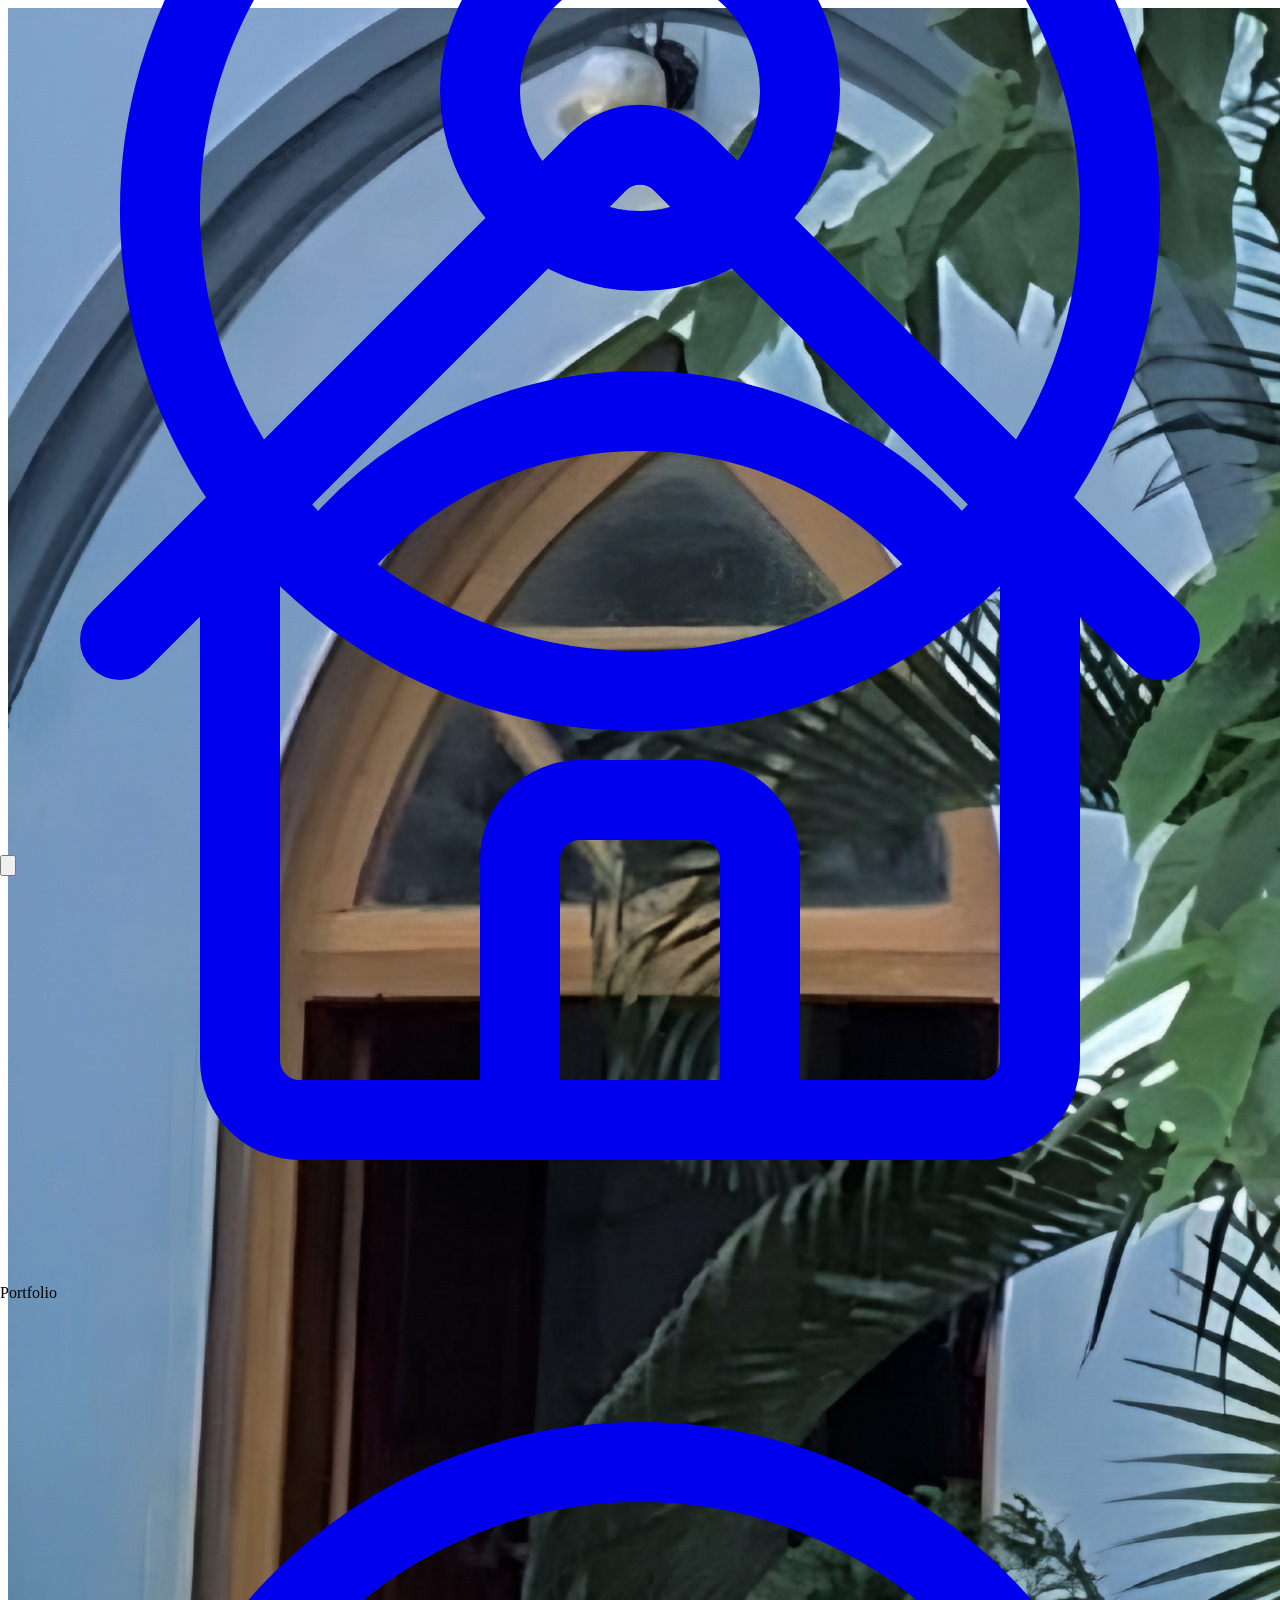
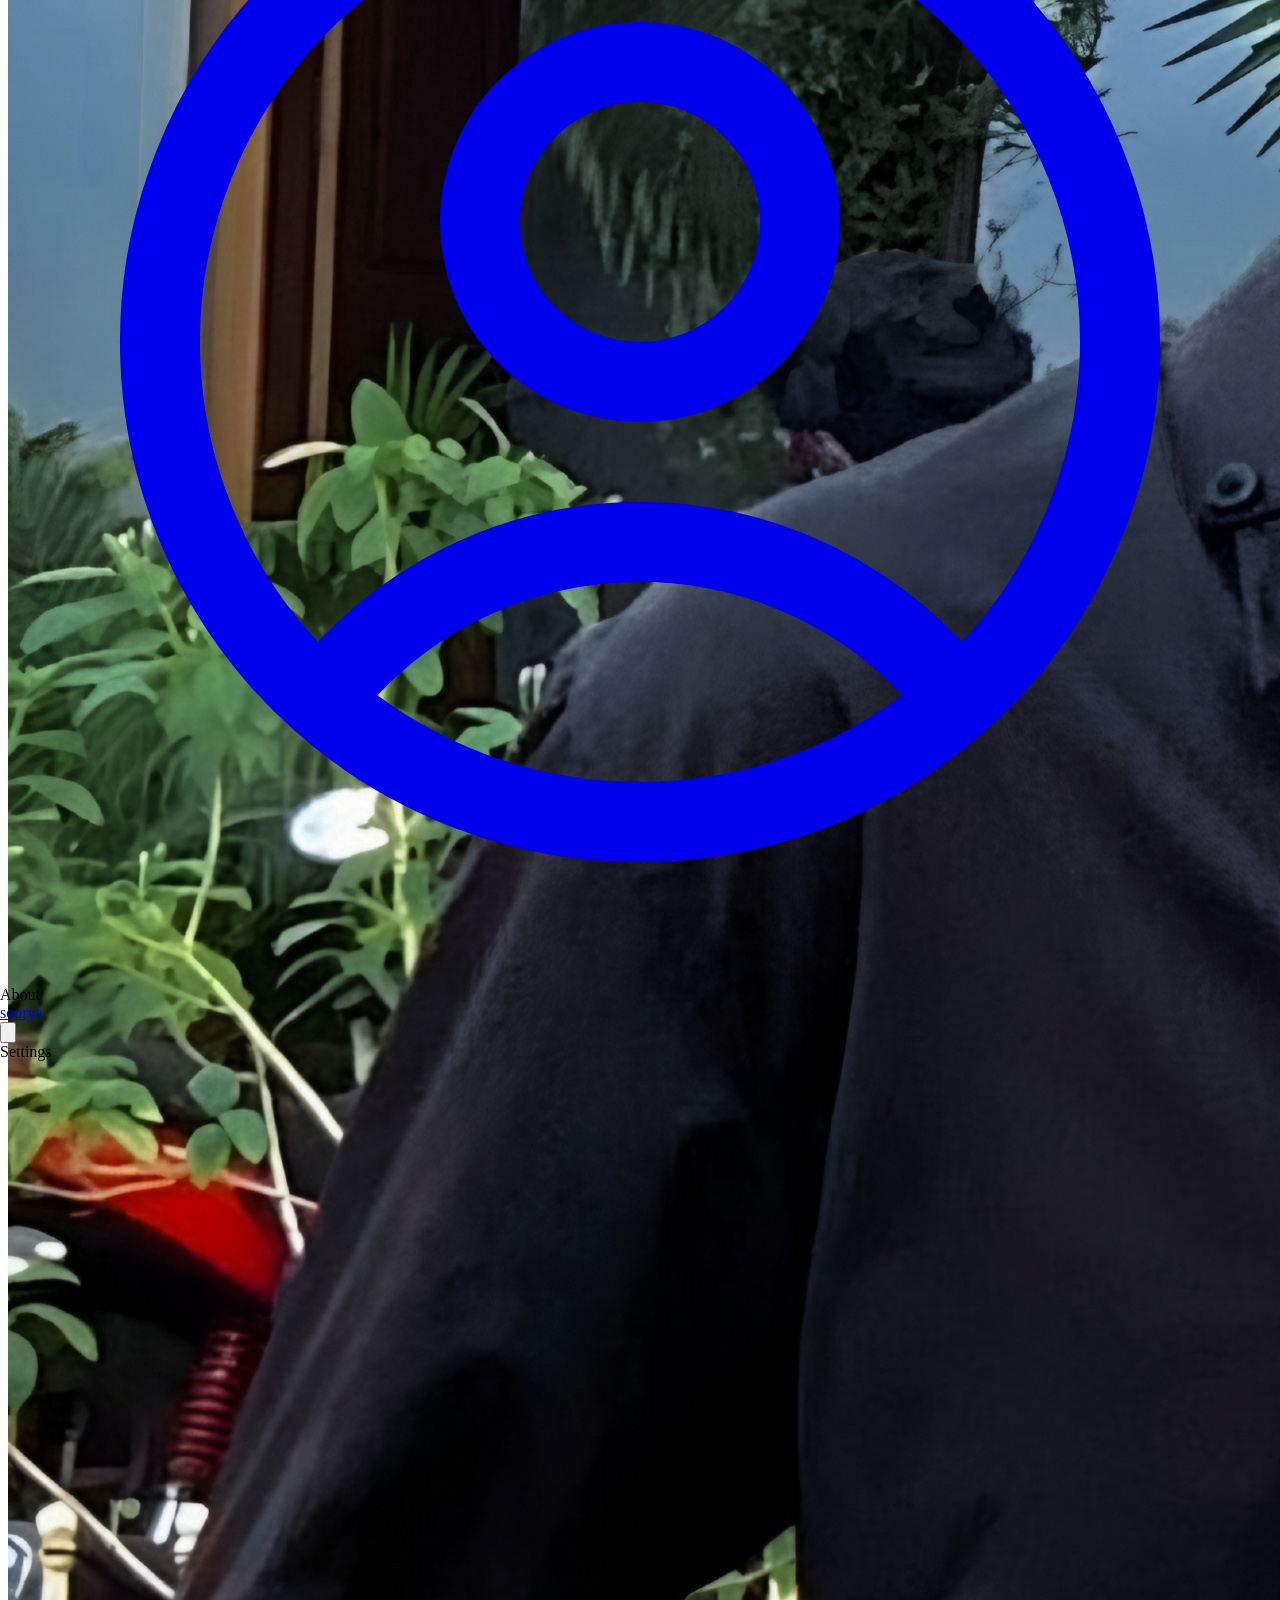
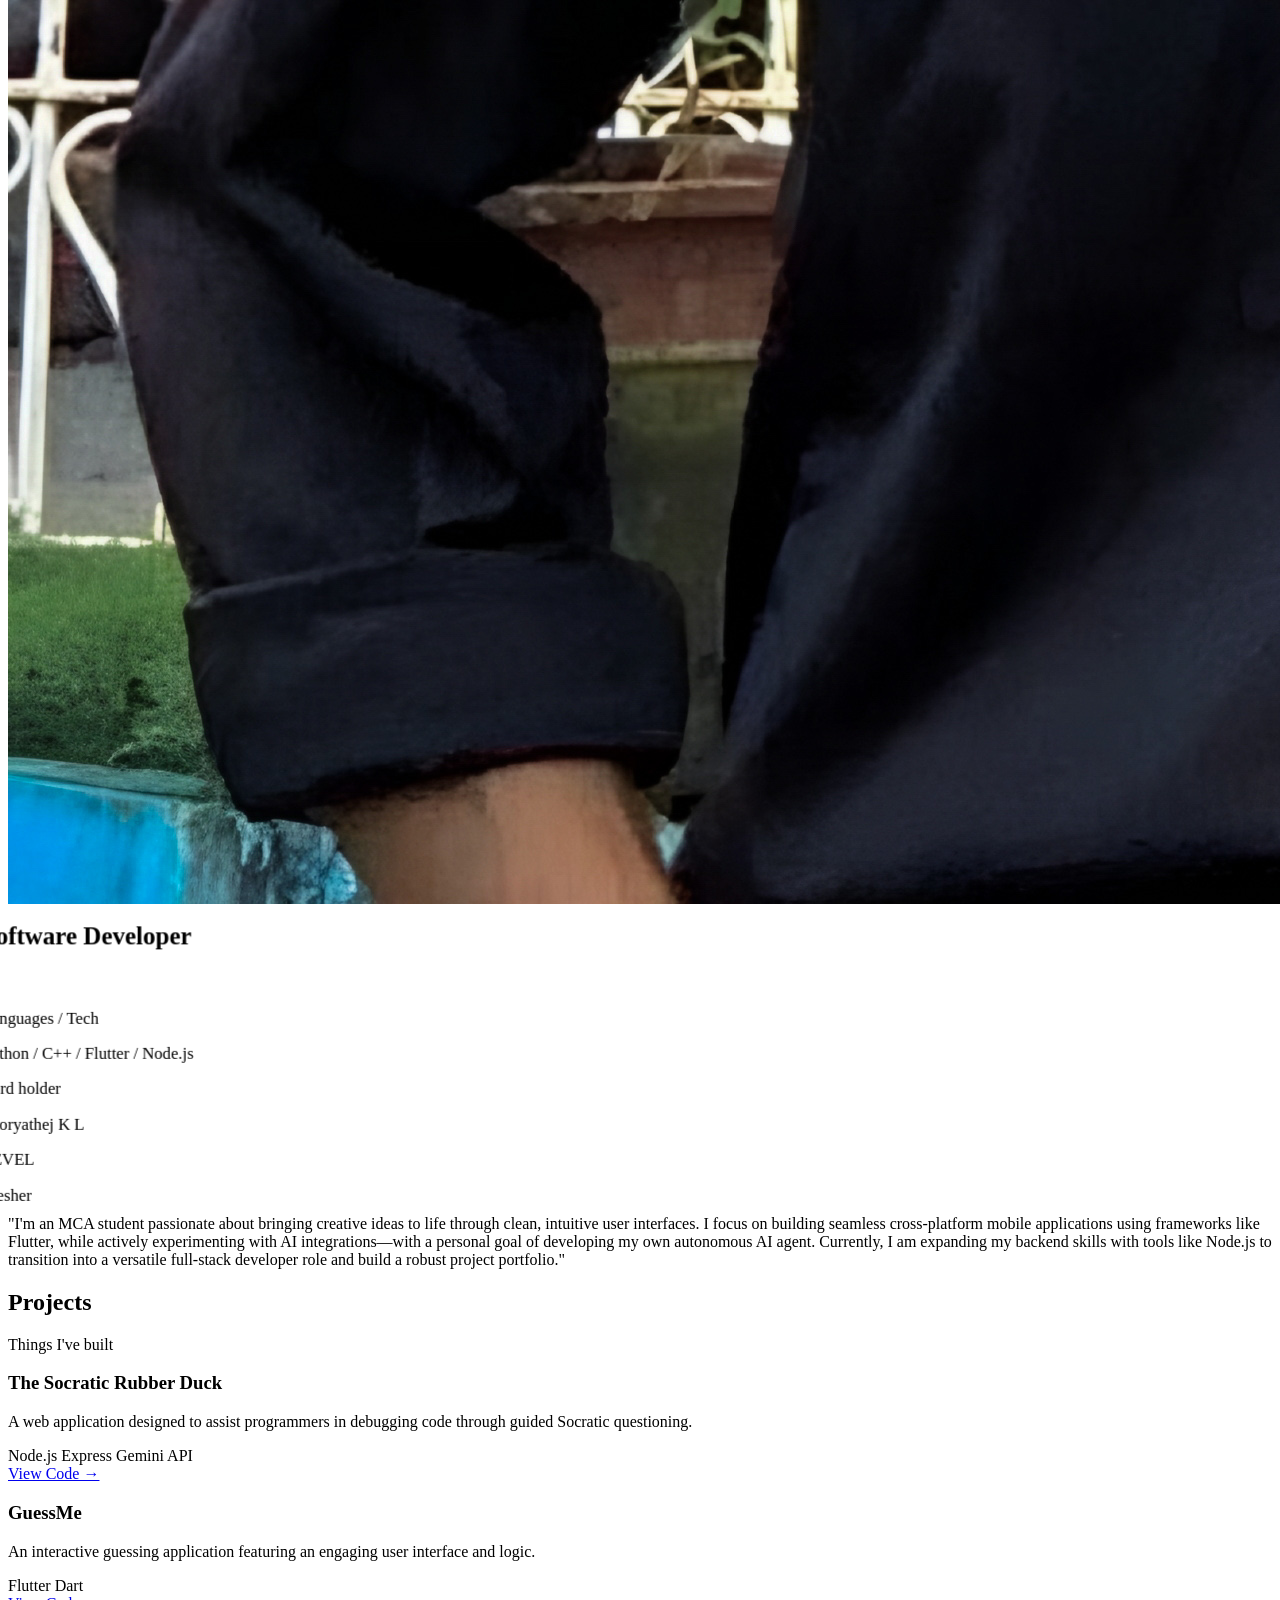
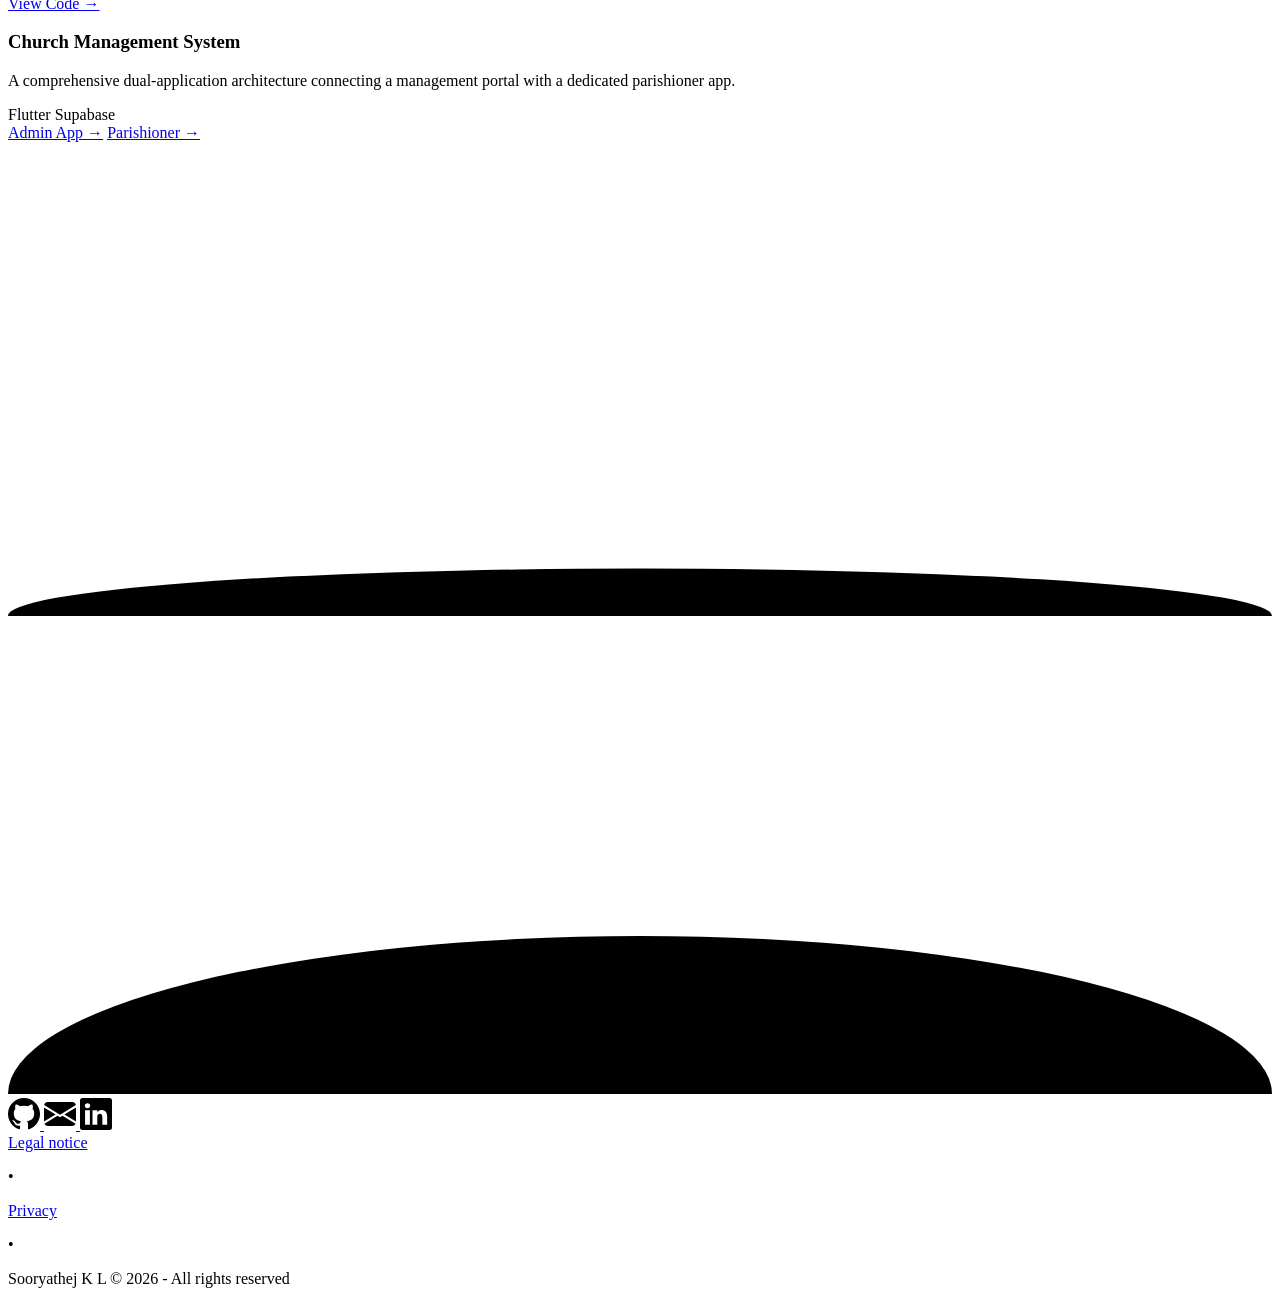
==== about.html @ 061b9174 "Initial commit: Complete responsive portfolio website" ====
<!DOCTYPE html>
<html lang="en" data-theme="night">

<head>
    <meta charset="UTF-8">
    <meta name="viewport" content="width=device-width, initial-scale=1.0">
    <title>Sooryathej K L - Software Developer | Portfolio</title>

    <!-- Tailwind & DaisyUI -->
    <link href="https://cdn.jsdelivr.net/npm/daisyui@4.10.2/dist/full.min.css" rel="stylesheet" type="text/css" />
    <script src="https://cdn.tailwindcss.com"></script>

    <link rel="stylesheet" href="style.css">
</head>

<body class="bg-gradient-to-br from-base-100 via-base-200 to-base-300 min-h-screen text-base-content">
    <div class="w-full min-h-screen">
    <!-- Absolute positioned container to guarantee it stays at the very top of the document flow -->
    <div style="position: fixed; top: 0; left: 0; right: 0; z-index: 9999; pointer-events: none;" class="w-full">
        <!-- Desktop Nav -->
        <div class="hidden sm:block w-full px-4 pt-4" style="pointer-events: auto;">
            <nav class="glass rounded-full max-w-4xl mx-auto px-4 py-2 shadow-2xl ring-1 ring-base-300 flex justify-between items-center bg-base-100/50 backdrop-blur-lg">
                <div class="flex gap-2 w-1/3 justify-start">
                    <div class="group relative flex justify-center items-center">
                        <a href="index.html" class="btn btn-ghost btn-circle">
                            <svg xmlns="http://www.w3.org/2000/svg" fill="none" viewBox="0 0 24 24" stroke-width="1.5" stroke="currentColor" class="size-6"><path stroke-linecap="round" stroke-linejoin="round" d="m2.25 12 8.954-8.955c.44-.439 1.152-.439 1.591 0L21.75 12M4.5 9.75v10.125c0 .621.504 1.125 1.125 1.125H9.75v-4.875c0-.621.504-1.125 1.125-1.125h2.25c.621 0 1.125.504 1.125 1.125V21h4.125c.621 0 1.125-.504 1.125-1.125V9.75M8.25 21h8.25"></path></svg>
                        </a>
                        <div class="absolute top-[120%] pointer-events-none opacity-0 group-hover:opacity-100 transition-opacity duration-200 z-50">
                            <div class="bg-neutral text-primary px-4 py-1.5 rounded-2xl -rotate-6 font-black text-2xl shadow-xl flex items-center justify-center relative">
                                Portfolio
                                <div class="absolute -top-2 left-1/2 -translate-x-1/2 border-4 border-transparent border-b-neutral"></div>
                            </div>
                        </div>
                    </div>

                    <div class="group relative flex justify-center items-center">
                        <a href="about.html" class="btn btn-ghost btn-circle">
                            <svg xmlns="http://www.w3.org/2000/svg" fill="none" viewBox="0 0 24 24" stroke-width="1.5" stroke="currentColor" class="size-6"><path stroke-linecap="round" stroke-linejoin="round" d="M17.982 18.725A7.488 7.488 0 0 0 12 15.75a7.488 7.488 0 0 0-5.982 2.975m11.963 0a9 9 0 1 0-11.963 0m11.963 0A8.966 8.966 0 0 1 12 21a8.966 8.966 0 0 1-5.982-2.275M15 9.75a3 3 0 1 1-6 0 3 3 0 0 1 6 0Z"></path></svg>
                        </a>
                        <div class="absolute top-[120%] pointer-events-none opacity-0 group-hover:opacity-100 transition-opacity duration-200 z-50">
                            <div class="bg-neutral text-primary px-4 py-1.5 rounded-2xl -rotate-6 font-black text-2xl shadow-xl flex items-center justify-center relative animate-bounce">
                                About
                                <div class="absolute -top-2 left-1/2 -translate-x-1/2 border-4 border-transparent border-b-neutral"></div>
                            </div>
                        </div>
                    </div>
                </div>

                <div class="w-1/3 flex justify-center">
                    <a href="index.html" class="btn btn-ghost text-primary text-2xl font-black">soorya</a>
                </div>

                <div class="w-1/3 flex justify-end gap-2">
                    <div class="group relative flex justify-center items-center">
                        <button onclick="document.getElementById('settingsDialog').showModal()" class="btn btn-ghost btn-circle">
                            <svg xmlns="http://www.w3.org/2000/svg" fill="none" viewBox="0 0 24 24" stroke-width="1.5" stroke="currentColor" class="size-6 transition-all transform"><path stroke-linecap="round" stroke-linejoin="round" d="M15 12a3 3 0 1 1-6 0 3 3 0 0 1 6 0Z"></path><path stroke-linecap="round" stroke-linejoin="round" d="M9.594 3.94c.09-.542.56-.94 1.11-.94h2.593c.55 0 1.02.398 1.11.94l.213 1.281c.063.374.313.686.645.87.074.04.147.083.22.127.325.196.72.257 1.075.124l1.217-.456a1.125 1.125 0 0 1 1.37.49l1.296 2.247a1.125 1.125 0 0 1-.26 1.431l-1.003.827c-.293.241-.438.613-.43.992a7.723 7.723 0 0 1 0 .255c-.008.378.137.75.43.991l1.004.827c.424.35.534.955.26 1.43l-1.298 2.247a1.125 1.125 0 0 1-1.369.491l-1.217-.456c-.355-.133-.75-.072-1.076.124a6.47 6.47 0 0 1-.22.128c-.331.183-.581.495-.644.869l-.213 1.281c-.09.543-.56.94-1.11.94h-2.594c-.55 0-1.019-.398-1.11-.94l-.213-1.281c-.062-.374-.312-.686-.644-.87a6.52 6.52 0 0 1-.22-.127c-.325-.196-.72-.257-1.076-.124l-1.217.456a1.125 1.125 0 0 1-1.369-.49l-1.297-2.247a1.125 1.125 0 0 1 .26-1.431l1.004-.827c.292-.24.437-.613.43-.991a6.932 6.932 0 0 1 0-.255c.007-.38-.138-.751-.43-.992l-1.004-.827a1.125 1.125 0 0 1-.26-1.43l1.297-2.247a1.125 1.125 0 0 1 1.37-.491l1.216.456c.356.133.751.072 1.076-.124.072-.044.146-.086.22-.128.332-.183.582-.495.644-.869l.214-1.28Z"></path></svg>
                        </button>
                        <div class="absolute top-[120%] pointer-events-none opacity-0 group-hover:opacity-100 transition-opacity duration-200 z-50 right-0">
                            <div class="bg-neutral text-primary px-4 py-1.5 rounded-2xl -rotate-6 font-black text-2xl shadow-xl flex items-center justify-center relative animate-bounce">
                                Settings
                                <div class="absolute -top-2 right-4 border-4 border-transparent border-b-neutral"></div>
                            </div>
                        </div>
                    </div>
                </div>
            </nav>
        </div>
    </div>

    <!-- Mobile Dock (Fixed to Bottom) -->
    <div style="position: fixed; bottom: 1.5rem; left: 0; right: 0; z-index: 9999; pointer-events: none;" class="w-full sm:hidden flex justify-center">
        <div style="pointer-events: auto;" class="glass rounded-full px-6 py-3 shadow-2xl flex gap-6 bg-base-100/50 backdrop-blur-lg border border-base-300">
            <a href="index.html" class="link link-hover">
                <svg xmlns="http://www.w3.org/2000/svg" fill="none" viewBox="0 0 24 24" stroke-width="1.5" stroke="currentColor" class="size-[1.7em]"><path stroke-linecap="round" stroke-linejoin="round" d="m2.25 12 8.954-8.955c.44-.439 1.152-.439 1.591 0L21.75 12M4.5 9.75v10.125c0 .621.504 1.125 1.125 1.125H9.75v-4.875c0-.621.504-1.125 1.125-1.125h2.25c.621 0 1.125.504 1.125 1.125V21h4.125c.621 0 1.125-.504 1.125-1.125V9.75M8.25 21h8.25"></path></svg>
            </a>
            <a href="about.html" class="dock-active link link-hover">
                <svg xmlns="http://www.w3.org/2000/svg" fill="none" viewBox="0 0 24 24" stroke-width="1.5" stroke="currentColor" class="size-[1.7em]"><path stroke-linecap="round" stroke-linejoin="round" d="M17.982 18.725A7.488 7.488 0 0 0 12 15.75a7.488 7.488 0 0 0-5.982 2.975m11.963 0a9 9 0 1 0-11.963 0m11.963 0A8.966 8.966 0 0 1 12 21a8.966 8.966 0 0 1-5.982-2.275M15 9.75a3 3 0 1 1-6 0 3 3 0 0 1 6 0Z"></path></svg>
            </a>

            <button onclick="document.getElementById('settingsDialog').showModal()">
                <svg xmlns="http://www.w3.org/2000/svg" fill="none" viewBox="0 0 24 24" stroke-width="1.5" stroke="currentColor" class="size-[1.7em] transition-all transform rotate-90"><path stroke-linecap="round" stroke-linejoin="round" d="M15 12a3 3 0 1 1-6 0 3 3 0 0 1 6 0Z"></path><path stroke-linecap="round" stroke-linejoin="round" d="M9.594 3.94c.09-.542.56-.94 1.11-.94h2.593c.55 0 1.02.398 1.11.94l.213 1.281c.063.374.313.686.645.87.074.04.147.083.22.127.325.196.72.257 1.075.124l1.217-.456a1.125 1.125 0 0 1 1.37.49l1.296 2.247a1.125 1.125 0 0 1-.26 1.431l-1.003.827c-.293.241-.438.613-.43.992a7.723 7.723 0 0 1 0 .255c-.008.378.137.75.43.991l1.004.827c.424.35.534.955.26 1.43l-1.298 2.247a1.125 1.125 0 0 1-1.369.491l-1.217-.456c-.355-.133-.75-.072-1.076.124a6.47 6.47 0 0 1-.22.128c-.331.183-.581.495-.644.869l-.213 1.281c-.09.543-.56.94-1.11.94h-2.594c-.55 0-1.019-.398-1.11-.94l-.213-1.281c-.062-.374-.312-.686-.644-.87a6.52 6.52 0 0 1-.22-.127c-.325-.196-.72-.257-1.076-.124l-1.217.456a1.125 1.125 0 0 1-1.369-.49l-1.297-2.247a1.125 1.125 0 0 1 .26-1.431l1.004-.827c.292-.24.437-.613.43-.991a6.932 6.932 0 0 1 0-.255c.007-.38-.138-.751-.43-.992l-1.004-.827a1.125 1.125 0 0 1-.26-1.43l1.297-2.247a1.125 1.125 0 0 1 1.37-.491l1.216.456c.356.133.751.072 1.076-.124.072-.044.146-.086.22-.128.332-.183.582-.495.644-.869l.214-1.28Z"></path></svg>
            </button>
        </div>
    </div>

    <dialog id="settingsDialog" class="modal">
                <div class="modal-box h-fit">
                    <fieldset class="fieldset">
                        <legend class="fieldset-legend text-xl mb-4 font-bold">Themes</legend>
                        <select id="theme-select" class="select select-bordered w-full">
                            <option value="dracula">Dracula (Sleek Dark)</option>
                            <option value="night">Night (Deep Blue Dark)</option>
                            <option value="dark">Standard Dark</option>
                            <option value="winter">Winter (Clean Light)</option>
                            <option value="corporate">Corporate (Professional Light)</option>
                        </select>
                    </fieldset>
                    <div class="modal-action">
                        <form method="dialog"><button class="btn">Close</button></form>
                    </div>
                </div>
            </dialog>
        </header>

        <main class="max-w-6xl min-h-dvh mx-auto px-5 sm:px-10 pt-24 sm:pt-32 pb-10 leading-relaxed bg-transparent">

<!-- About Section (3D Profile and ID Card) -->
                <div id="experience" class="relative rounded-box bg-transparent pt-5 px-2 pb-10 lg:p-10 overflow-hidden mb-10 mt-5">
                    <div class="max-w-5xl mx-auto flex flex-col md:flex-row items-center justify-center gap-10 py-10 z-20">

                        <!-- Photo with 3D Tilt -->
                        <div class="tilt-card relative rounded-full w-64 h-64 md:w-[350px] md:h-[350px] shadow-2xl transition-transform duration-200 ease-out cursor-pointer z-20">
                            <img src="profile.jpg" alt="Sooryathej" class="w-full h-full object-cover rounded-full pointer-events-none border-2 border-base-content/10 shadow-[0_0_60px_rgba(0,0,0,0.3)]">
                            <div class="glare absolute inset-0 rounded-full opacity-0 transition-opacity pointer-events-none mix-blend-overlay"></div>
                        </div>

                        <!-- ID Card with 3D Tilt -->
                        <div class="tilt-card relative glass bg-base-100/30 backdrop-blur-2xl border border-white/20 rounded-3xl w-full max-w-md p-8 shadow-2xl transition-transform duration-200 ease-out cursor-pointer z-20">
                            <div class="glare absolute inset-0 rounded-3xl opacity-0 transition-opacity pointer-events-none mix-blend-overlay"></div>

                            <div class="flex justify-between items-start mb-10 translate-z-10">
                                <h2 class="text-2xl font-black tracking-widest text-base-content uppercase w-2/3">Software Developer</h2>
                                <!-- Flutter / Tech Icon -->
                                <img src="https://cdn.jsdelivr.net/gh/devicons/devicon@latest/icons/flutter/flutter-original.svg" class="w-12 h-12 drop-shadow-lg">
                            </div>

                            <div class="flex flex-col gap-6 translate-z-10">
                                <div>
                                    <p class="text-xs text-base-content/60 uppercase font-bold tracking-widest mb-1">Languages / Tech</p>
                                    <p class="text-lg font-bold text-primary">Python / C++ / Flutter / Node.js</p>
                                </div>

                                <div class="flex justify-between items-end">
                                    <div>
                                        <p class="text-xs text-base-content/60 uppercase font-bold tracking-widest mb-1">Card holder</p>
                                        <p class="text-lg font-black uppercase">Sooryathej K L</p>
                                    </div>
                                    <div>
                                        <p class="text-xs text-base-content/60 uppercase font-bold tracking-widest mb-1 text-right">LEVEL</p>
                                        <p class="text-lg font-bold">Fresher</p>
                                    </div>
                                </div>
                            </div>
                        </div>

                    </div>

                    <!-- Self Intro -->
                    <div class="max-w-4xl mx-auto px-5 text-center mt-2 mb-5 z-20 relative">
                        <p class="text-lg md:text-xl font-medium italic leading-relaxed text-base-content/80">
                            "I'm an MCA student passionate about bringing creative ideas to life through clean, intuitive user interfaces. I focus on building seamless cross-platform mobile applications using frameworks like Flutter, while actively experimenting with AI integrations—with a personal goal of developing my own autonomous AI agent. Currently, I am expanding my backend skills with tools like Node.js to transition into a versatile full-stack developer role and build a robust project portfolio."
                        </p>
                    </div>
                </div>

                <!-- Projects -->
                <div id="projects" class="rounded-box bg-transparent p-5 sm:p-10 mb-10">
                    <section class="flex flex-col gap-8 w-full">
                        <div class="text-center">
                            <h1 class="text-4xl font-bold mb-2">Projects</h1>
                            <p class="text-base-content/70">Things I've built</p>
                        </div>

                        <div class="grid grid-cols-1 md:grid-cols-2 lg:grid-cols-3 gap-8">

                            <!-- Project 1 -->
                            <div class="card glass shadow-2xl border border-base-300 transition-transform hover:scale-105">
                                <div class="card-body">
                                    <h3 class="card-title text-2xl mb-2 text-primary">The Socratic Rubber Duck</h3>
                                    <p class="text-base-content mb-4 font-medium">A web application designed to assist programmers in debugging code through guided Socratic questioning.</p>
                                    <div class="flex flex-wrap gap-2 mb-6">
                                        <span class="badge badge-neutral">Node.js</span>
                                        <span class="badge badge-neutral">Express</span>
                                        <span class="badge badge-neutral">Gemini API</span>
                                    </div>
                                    <div class="card-actions justify-end mt-auto">
                                        <a href="https://github.com/sooryaforsure/socraticDuck" target="_blank" class="btn btn-primary btn-sm w-full">View Code &rarr;</a>
                                    </div>
                                </div>
                            </div>

                            <!-- Project 2 -->
                            <div class="card glass shadow-2xl border border-base-300 transition-transform hover:scale-105">
                                <div class="card-body">
                                    <h3 class="card-title text-2xl mb-2 text-primary">GuessMe</h3>
                                    <p class="text-base-content mb-4 font-medium">An interactive guessing application featuring an engaging user interface and logic.</p>
                                    <div class="flex flex-wrap gap-2 mb-6">
                                        <span class="badge badge-neutral">Flutter</span>
                                        <span class="badge badge-neutral">Dart</span>
                                    </div>
                                    <div class="card-actions justify-end mt-auto">
                                        <a href="https://github.com/sooryaforsure/guessMe" target="_blank" class="btn btn-primary btn-sm w-full">View Code &rarr;</a>
                                    </div>
                                </div>
                            </div>

                            <!-- Project 3 -->
                            <div class="card glass shadow-2xl border border-base-300 transition-transform hover:scale-105">
                                <div class="card-body">
                                    <h3 class="card-title text-2xl mb-2 text-primary">Church Management System</h3>
                                    <p class="text-base-content mb-4 font-medium">A comprehensive dual-application architecture connecting a management portal with a dedicated parishioner app.</p>
                                    <div class="flex flex-wrap gap-2 mb-6">
                                        <span class="badge badge-neutral">Flutter</span>
                                        <span class="badge badge-neutral">Supabase</span>
                                    </div>
                                    <div class="card-actions justify-start gap-2 mt-auto">
                                        <a href="https://github.com/sooryaforsure/churchManagement" target="_blank" class="btn btn-primary btn-sm flex-1">Admin App &rarr;</a>
                                        <a href="https://github.com/sooryaforsure/parishioner" target="_blank" class="btn btn-secondary btn-sm flex-1">Parishioner &rarr;</a>
                                    </div>
                                </div>
                            </div>

                        </div>
                    </section>
                </div>

        </main>

        <!-- Footer -->
        <div class="relative overflow-hidden w-full bg-transparent" data-pagefind-ignore>
            <svg class="absolute bottom-0 left-0 z-20 pointer-events-none w-full fill-accent/30 blur-3xl invisible sm:visible" viewBox="0 0 1600 600"><ellipse cx="800" cy="600" rx="800" ry="60"></ellipse></svg>
            <svg class="absolute bottom-0 left-0 z-20 pointer-events-none w-full fill-accent/30 blur-3xl visible sm:invisible" viewBox="0 0 1600 600"><ellipse cx="800" cy="600" rx="800" ry="200"></ellipse></svg>

            <footer class="relative z-30 footer footer-center text-base-content rounded p-10 pb-25 sm:pb-10 bg-transparent">
                <nav class="relative top-5">
                    <div class="grid grid-flow-col gap-5">
                        <!-- GitHub -->
                        <a href="https://github.com/sooryaforsure" target="_blank" class="link link-hover transition-colors hover:text-primary">
                            <svg xmlns="http://www.w3.org/2000/svg" width="32" height="32" viewBox="0 0 24 24" class="fill-current"><path d="M12 0c-6.626 0-12 5.373-12 12 0 5.302 3.438 9.8 8.207 11.387.599.111.793-.261.793-.577v-2.234c-3.338.726-4.033-1.416-4.033-1.416-.546-1.387-1.333-1.756-1.333-1.756-1.089-.745.083-.729.083-.729 1.205.084 1.839 1.237 1.839 1.237 1.07 1.834 2.807 1.304 3.492.997.107-.775.418-1.305.762-1.604-2.665-.305-5.467-1.334-5.467-5.931 0-1.311.469-2.381 1.236-3.221-.124-.303-.535-1.524.117-3.176 0 0 1.008-.322 3.301 1.23.957-.266 1.983-.399 3.003-.404 1.02.005 2.047.138 3.006.404 2.291-1.552 3.297-1.23 3.297-1.23.653 1.653.242 2.874.118 3.176.77.84 1.235 1.911 1.235 3.221 0 4.609-2.807 5.624-5.479 5.921.43.372.823 1.102.823 2.222v3.293c0 .319.192.694.801.576 4.765-1.589 8.199-6.086 8.199-11.386 0-6.627-5.373-12-12-12z"></path></svg>
                        </a>
                        <!-- Email -->
                        <a href="mailto:sooryathej2005@gmail.com" class="link link-hover transition-colors hover:text-primary">
                            <svg xmlns="http://www.w3.org/2000/svg" width="32" height="32" class="fill-current" viewBox="0 0 16 16"><path d="M.05 3.555A2 2 0 0 1 2 2h12a2 2 0 0 1 1.95 1.555L8 8.414.05 3.555ZM0 4.697v7.104l5.803-3.558L0 4.697ZM6.761 8.83l-6.57 4.027A2 2 0 0 0 2 14h12a2 2 0 0 0 1.808-1.144l-6.57-4.027L8 9.586l-1.239-.757Zm3.436-.586L16 11.801V4.697l-5.803 3.546Z"></path></svg>
                        </a>
                        <!-- LinkedIn -->
                        <a href="https://www.linkedin.com/in/sooryathej-k-l-07187a282/" target="_blank" class="link link-hover transition-colors hover:text-primary">
                            <svg xmlns="http://www.w3.org/2000/svg" width="32" height="32" class="fill-current" viewBox="0 0 16 16"><path d="M0 1.146C0 .513.526 0 1.175 0h13.65C15.474 0 16 .513 16 1.146v13.708c0 .633-.526 1.146-1.175 1.146H1.175C.526 16 0 15.487 0 14.854zm4.943 12.248V6.169H2.542v7.225zm-1.2-8.212c.837 0 1.358-.554 1.358-1.248-.015-.709-.52-1.248-1.342-1.248S2.4 3.226 2.4 3.934c0 .694.521 1.248 1.327 1.248zm4.908 8.212V9.359c0-.216.016-.432.08-.586.173-.431.568-.878 1.232-.878.869 0 1.216.662 1.216 1.634v3.865h2.401V9.25c0-2.22-1.184-3.252-2.764-3.252-1.274 0-1.845.7-2.165 1.193v.025h-.016l.016-.025V6.169h-2.4c.03.678 0 7.225 0 7.225z"></path></svg>
                        </a>
                    </div>
                </nav>
                <aside class="flex flex-col sm:flex-row gap-2 items-center text-sm mt-4">
                    <div class="flex gap-2 items-center">
                        <a href="legal.html" class="link link-hover">Legal notice</a>
                        <p>&bull;</p>
                        <a href="privacy.html" class="link link-hover">Privacy</a>
                    </div>
                    <p class="hidden sm:block">&bull;</p>
                    <p>Sooryathej K L &copy; 2026 - All rights reserved</p>
                </aside>
            </footer>
        </div>
    </div>

    <script src="script.js"></script>
</body>
</html>
---- style.css ----
/* Base adjustments */
html {
    scroll-behavior: smooth;
}

body {
    min-height: 100vh;
}

/* View Transitions API Animations */
@view-transition {
    navigation: auto;
}

::view-transition-old(root),
::view-transition-new(root) {
    animation-duration: 0.3s;
}

/* Profile Glow Effect */
.profile-pic-container {
    position: relative;
    display: inline-block;
}

.profile-pic {
    position: relative;
    z-index: 10;
    border-radius: 2rem;
    object-fit: cover;
    width: 250px;
    height: 300px;
    box-shadow: 0 10px 25px rgba(0, 0, 0, 0.2);
}

.profile-glow {
    position: absolute;
    top: 50%;
    left: 50%;
    transform: translate(-50%, -50%);
    width: 120%;
    height: 120%;
    background: radial-gradient(circle, rgba(138, 180, 248, 0.4) 0%, transparent 70%);
    filter: blur(20px);
    z-index: 1;
    border-radius: 50%;
}

/* Hide scrollbar for dock if it overflows */
.dock {
    scrollbar-width: none;
}
.dock::-webkit-scrollbar {
    display: none;
}

/* 3D Tilt Card Effects */
.tilt-card {
    transform-style: preserve-3d;
    transform: perspective(1000px);
}
.translate-z-10 {
    transform: translateZ(40px);
}
.glare {
    background: radial-gradient(circle at 50% 50%, rgba(255,255,255,0.4) 0%, transparent 50%);
}
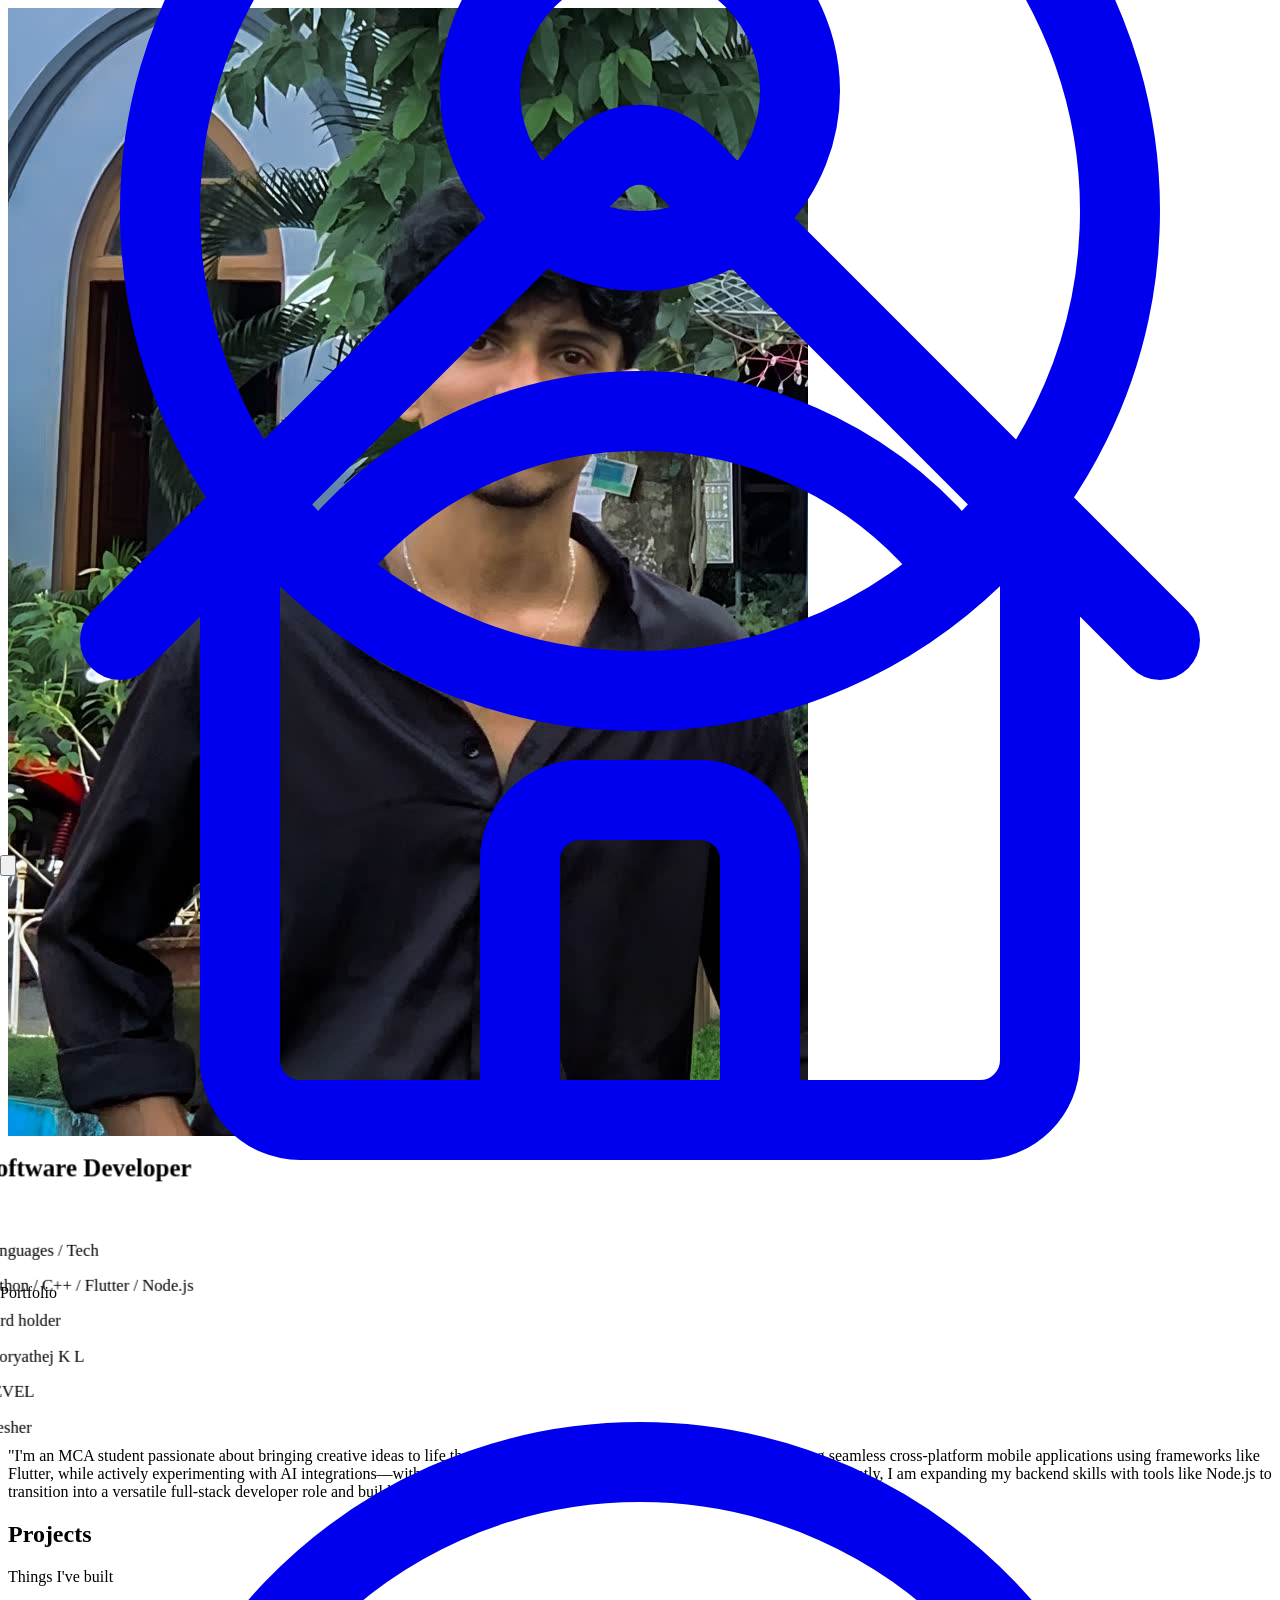
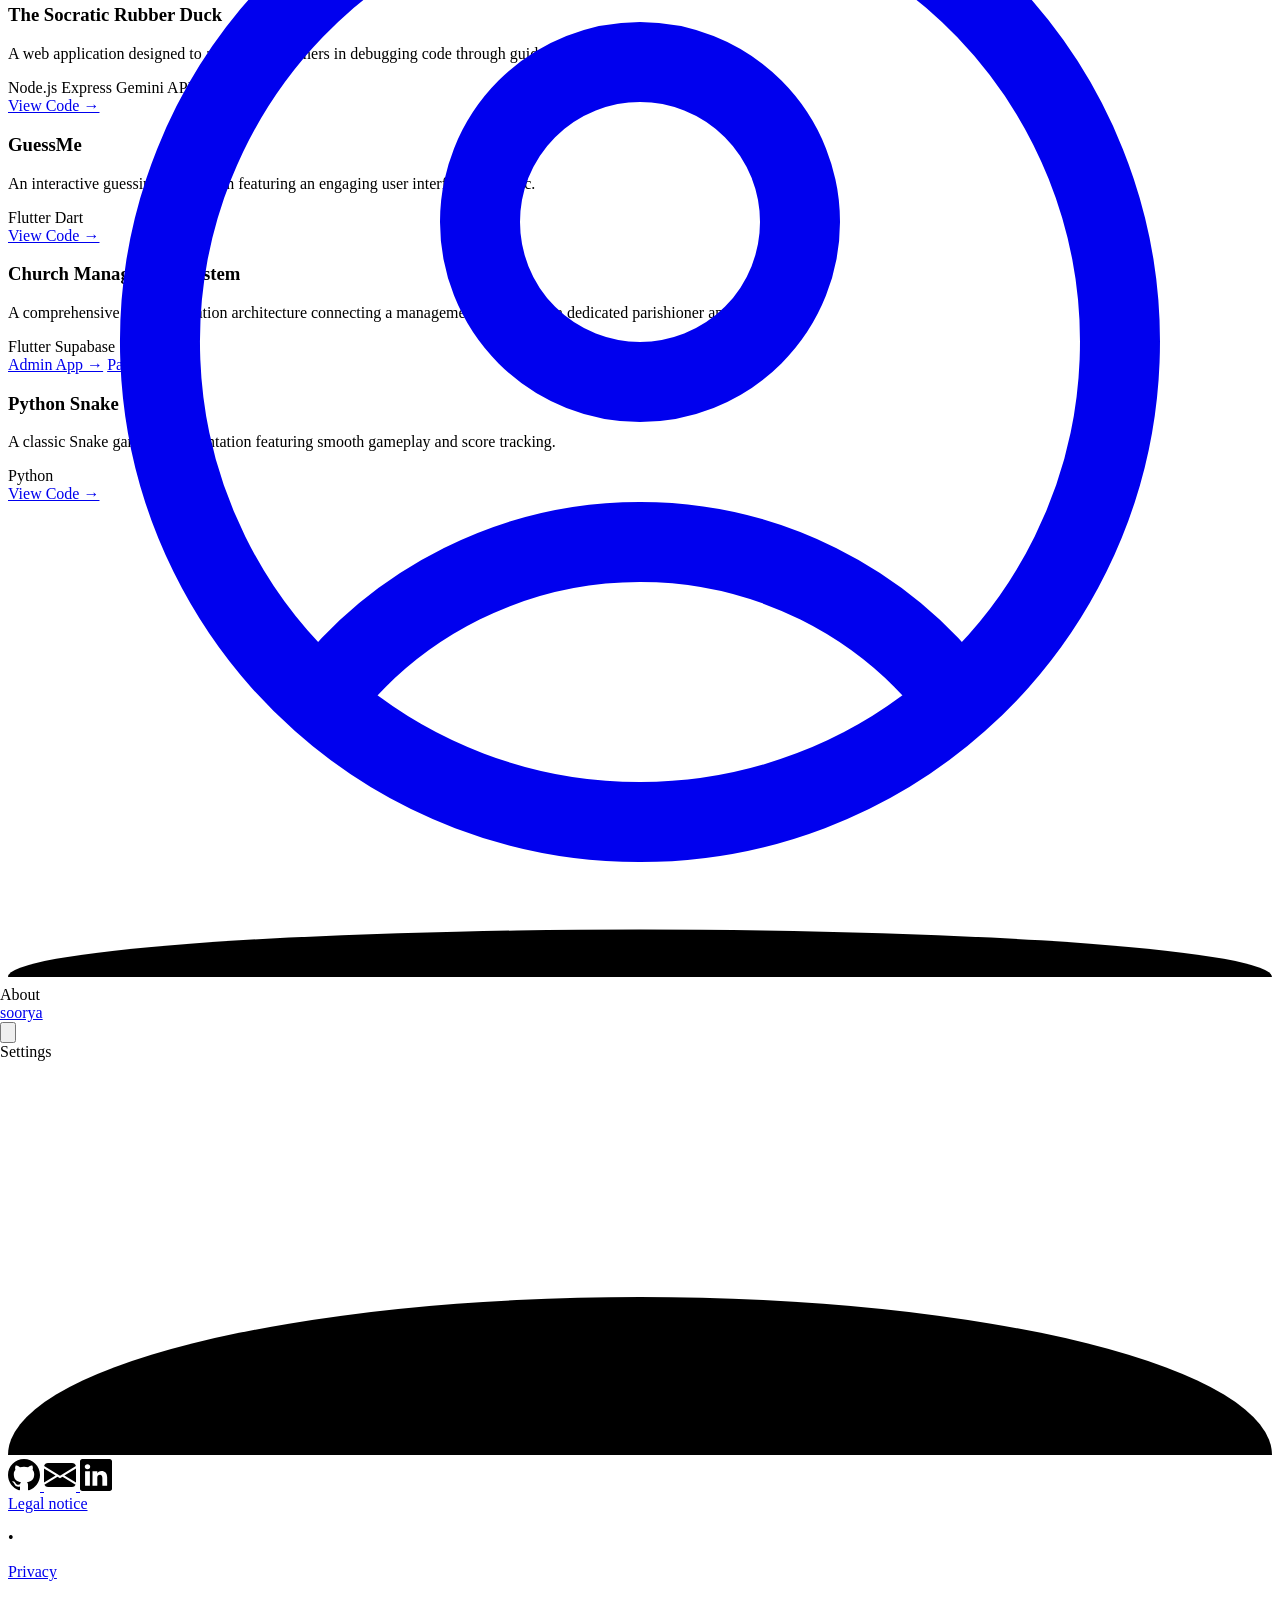
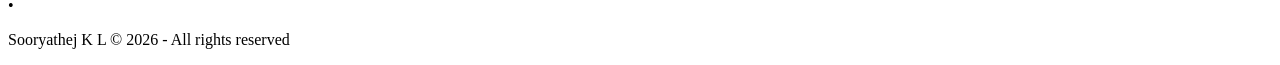
==== commit 4e4a6220: "Optimize profile picture, update resume link, and add Snake game project" ====
--- a/about.html
+++ b/about.html
@@ -15,226 +15,342 @@
 
 <body class="bg-gradient-to-br from-base-100 via-base-200 to-base-300 min-h-screen text-base-content">
     <div class="w-full min-h-screen">
-    <!-- Absolute positioned container to guarantee it stays at the very top of the document flow -->
-    <div style="position: fixed; top: 0; left: 0; right: 0; z-index: 9999; pointer-events: none;" class="w-full">
-        <!-- Desktop Nav -->
-        <div class="hidden sm:block w-full px-4 pt-4" style="pointer-events: auto;">
-            <nav class="glass rounded-full max-w-4xl mx-auto px-4 py-2 shadow-2xl ring-1 ring-base-300 flex justify-between items-center bg-base-100/50 backdrop-blur-lg">
-                <div class="flex gap-2 w-1/3 justify-start">
-                    <div class="group relative flex justify-center items-center">
-                        <a href="index.html" class="btn btn-ghost btn-circle">
-                            <svg xmlns="http://www.w3.org/2000/svg" fill="none" viewBox="0 0 24 24" stroke-width="1.5" stroke="currentColor" class="size-6"><path stroke-linecap="round" stroke-linejoin="round" d="m2.25 12 8.954-8.955c.44-.439 1.152-.439 1.591 0L21.75 12M4.5 9.75v10.125c0 .621.504 1.125 1.125 1.125H9.75v-4.875c0-.621.504-1.125 1.125-1.125h2.25c.621 0 1.125.504 1.125 1.125V21h4.125c.621 0 1.125-.504 1.125-1.125V9.75M8.25 21h8.25"></path></svg>
-                        </a>
-                        <div class="absolute top-[120%] pointer-events-none opacity-0 group-hover:opacity-100 transition-opacity duration-200 z-50">
-                            <div class="bg-neutral text-primary px-4 py-1.5 rounded-2xl -rotate-6 font-black text-2xl shadow-xl flex items-center justify-center relative">
-                                Portfolio
-                                <div class="absolute -top-2 left-1/2 -translate-x-1/2 border-4 border-transparent border-b-neutral"></div>
-                            </div>
-                        </div>
-                    </div>
-
-                    <div class="group relative flex justify-center items-center">
-                        <a href="about.html" class="btn btn-ghost btn-circle">
-                            <svg xmlns="http://www.w3.org/2000/svg" fill="none" viewBox="0 0 24 24" stroke-width="1.5" stroke="currentColor" class="size-6"><path stroke-linecap="round" stroke-linejoin="round" d="M17.982 18.725A7.488 7.488 0 0 0 12 15.75a7.488 7.488 0 0 0-5.982 2.975m11.963 0a9 9 0 1 0-11.963 0m11.963 0A8.966 8.966 0 0 1 12 21a8.966 8.966 0 0 1-5.982-2.275M15 9.75a3 3 0 1 1-6 0 3 3 0 0 1 6 0Z"></path></svg>
-                        </a>
-                        <div class="absolute top-[120%] pointer-events-none opacity-0 group-hover:opacity-100 transition-opacity duration-200 z-50">
-                            <div class="bg-neutral text-primary px-4 py-1.5 rounded-2xl -rotate-6 font-black text-2xl shadow-xl flex items-center justify-center relative animate-bounce">
-                                About
-                                <div class="absolute -top-2 left-1/2 -translate-x-1/2 border-4 border-transparent border-b-neutral"></div>
-                            </div>
-                        </div>
-                    </div>
+        <!-- Absolute positioned container to guarantee it stays at the very top of the document flow -->
+        <div style="position: fixed; top: 0; left: 0; right: 0; z-index: 9999; pointer-events: none;" class="w-full">
+            <!-- Desktop Nav -->
+            <div class="hidden sm:block w-full px-4 pt-4" style="pointer-events: auto;">
+                <nav
+                    class="glass rounded-full max-w-4xl mx-auto px-4 py-2 shadow-2xl ring-1 ring-base-300 flex justify-between items-center bg-base-100/50 backdrop-blur-lg">
+                    <div class="flex gap-2 w-1/3 justify-start">
+                        <div class="group relative flex justify-center items-center">
+                            <a href="index.html" class="btn btn-ghost btn-circle">
+                                <svg xmlns="http://www.w3.org/2000/svg" fill="none" viewBox="0 0 24 24"
+                                    stroke-width="1.5" stroke="currentColor" class="size-6">
+                                    <path stroke-linecap="round" stroke-linejoin="round"
+                                        d="m2.25 12 8.954-8.955c.44-.439 1.152-.439 1.591 0L21.75 12M4.5 9.75v10.125c0 .621.504 1.125 1.125 1.125H9.75v-4.875c0-.621.504-1.125 1.125-1.125h2.25c.621 0 1.125.504 1.125 1.125V21h4.125c.621 0 1.125-.504 1.125-1.125V9.75M8.25 21h8.25">
+                                    </path>
+                                </svg>
+                            </a>
+                            <div
+                                class="absolute top-[120%] pointer-events-none opacity-0 group-hover:opacity-100 transition-opacity duration-200 z-50">
+                                <div
+                                    class="bg-neutral text-primary px-4 py-1.5 rounded-2xl -rotate-6 font-black text-2xl shadow-xl flex items-center justify-center relative">
+                                    Portfolio
+                                    <div
+                                        class="absolute -top-2 left-1/2 -translate-x-1/2 border-4 border-transparent border-b-neutral">
+                                    </div>
+                                </div>
+                            </div>
+                        </div>
+
+                        <div class="group relative flex justify-center items-center">
+                            <a href="about.html" class="btn btn-ghost btn-circle">
+                                <svg xmlns="http://www.w3.org/2000/svg" fill="none" viewBox="0 0 24 24"
+                                    stroke-width="1.5" stroke="currentColor" class="size-6">
+                                    <path stroke-linecap="round" stroke-linejoin="round"
+                                        d="M17.982 18.725A7.488 7.488 0 0 0 12 15.75a7.488 7.488 0 0 0-5.982 2.975m11.963 0a9 9 0 1 0-11.963 0m11.963 0A8.966 8.966 0 0 1 12 21a8.966 8.966 0 0 1-5.982-2.275M15 9.75a3 3 0 1 1-6 0 3 3 0 0 1 6 0Z">
+                                    </path>
+                                </svg>
+                            </a>
+                            <div
+                                class="absolute top-[120%] pointer-events-none opacity-0 group-hover:opacity-100 transition-opacity duration-200 z-50">
+                                <div
+                                    class="bg-neutral text-primary px-4 py-1.5 rounded-2xl -rotate-6 font-black text-2xl shadow-xl flex items-center justify-center relative animate-bounce">
+                                    About
+                                    <div
+                                        class="absolute -top-2 left-1/2 -translate-x-1/2 border-4 border-transparent border-b-neutral">
+                                    </div>
+                                </div>
+                            </div>
+                        </div>
+                    </div>
+
+                    <div class="w-1/3 flex justify-center">
+                        <a href="index.html" class="btn btn-ghost text-primary text-2xl font-black">soorya</a>
+                    </div>
+
+                    <div class="w-1/3 flex justify-end gap-2">
+                        <div class="group relative flex justify-center items-center">
+                            <button onclick="document.getElementById('settingsDialog').showModal()"
+                                class="btn btn-ghost btn-circle">
+                                <svg xmlns="http://www.w3.org/2000/svg" fill="none" viewBox="0 0 24 24"
+                                    stroke-width="1.5" stroke="currentColor" class="size-6 transition-all transform">
+                                    <path stroke-linecap="round" stroke-linejoin="round"
+                                        d="M15 12a3 3 0 1 1-6 0 3 3 0 0 1 6 0Z"></path>
+                                    <path stroke-linecap="round" stroke-linejoin="round"
+                                        d="M9.594 3.94c.09-.542.56-.94 1.11-.94h2.593c.55 0 1.02.398 1.11.94l.213 1.281c.063.374.313.686.645.87.074.04.147.083.22.127.325.196.72.257 1.075.124l1.217-.456a1.125 1.125 0 0 1 1.37.49l1.296 2.247a1.125 1.125 0 0 1-.26 1.431l-1.003.827c-.293.241-.438.613-.43.992a7.723 7.723 0 0 1 0 .255c-.008.378.137.75.43.991l1.004.827c.424.35.534.955.26 1.43l-1.298 2.247a1.125 1.125 0 0 1-1.369.491l-1.217-.456c-.355-.133-.75-.072-1.076.124a6.47 6.47 0 0 1-.22.128c-.331.183-.581.495-.644.869l-.213 1.281c-.09.543-.56.94-1.11.94h-2.594c-.55 0-1.019-.398-1.11-.94l-.213-1.281c-.062-.374-.312-.686-.644-.87a6.52 6.52 0 0 1-.22-.127c-.325-.196-.72-.257-1.076-.124l-1.217.456a1.125 1.125 0 0 1-1.369-.49l-1.297-2.247a1.125 1.125 0 0 1 .26-1.431l1.004-.827c.292-.24.437-.613.43-.991a6.932 6.932 0 0 1 0-.255c.007-.38-.138-.751-.43-.992l-1.004-.827a1.125 1.125 0 0 1-.26-1.43l1.297-2.247a1.125 1.125 0 0 1 1.37-.491l1.216.456c.356.133.751.072 1.076-.124.072-.044.146-.086.22-.128.332-.183.582-.495.644-.869l.214-1.28Z">
+                                    </path>
+                                </svg>
+                            </button>
+                            <div
+                                class="absolute top-[120%] pointer-events-none opacity-0 group-hover:opacity-100 transition-opacity duration-200 z-50 right-0">
+                                <div
+                                    class="bg-neutral text-primary px-4 py-1.5 rounded-2xl -rotate-6 font-black text-2xl shadow-xl flex items-center justify-center relative animate-bounce">
+                                    Settings
+                                    <div class="absolute -top-2 right-4 border-4 border-transparent border-b-neutral">
+                                    </div>
+                                </div>
+                            </div>
+                        </div>
+                    </div>
+                </nav>
+            </div>
+        </div>
+
+        <!-- Mobile Dock (Fixed to Bottom) -->
+        <div style="position: fixed; bottom: 1.5rem; left: 0; right: 0; z-index: 9999; pointer-events: none;"
+            class="w-full sm:hidden flex justify-center">
+            <div style="pointer-events: auto;"
+                class="glass rounded-full px-6 py-3 shadow-2xl flex gap-6 bg-base-100/50 backdrop-blur-lg border border-base-300">
+                <a href="index.html" class="link link-hover">
+                    <svg xmlns="http://www.w3.org/2000/svg" fill="none" viewBox="0 0 24 24" stroke-width="1.5"
+                        stroke="currentColor" class="size-[1.7em]">
+                        <path stroke-linecap="round" stroke-linejoin="round"
+                            d="m2.25 12 8.954-8.955c.44-.439 1.152-.439 1.591 0L21.75 12M4.5 9.75v10.125c0 .621.504 1.125 1.125 1.125H9.75v-4.875c0-.621.504-1.125 1.125-1.125h2.25c.621 0 1.125.504 1.125 1.125V21h4.125c.621 0 1.125-.504 1.125-1.125V9.75M8.25 21h8.25">
+                        </path>
+                    </svg>
+                </a>
+                <a href="about.html" class="dock-active link link-hover">
+                    <svg xmlns="http://www.w3.org/2000/svg" fill="none" viewBox="0 0 24 24" stroke-width="1.5"
+                        stroke="currentColor" class="size-[1.7em]">
+                        <path stroke-linecap="round" stroke-linejoin="round"
+                            d="M17.982 18.725A7.488 7.488 0 0 0 12 15.75a7.488 7.488 0 0 0-5.982 2.975m11.963 0a9 9 0 1 0-11.963 0m11.963 0A8.966 8.966 0 0 1 12 21a8.966 8.966 0 0 1-5.982-2.275M15 9.75a3 3 0 1 1-6 0 3 3 0 0 1 6 0Z">
+                        </path>
+                    </svg>
+                </a>
+
+                <button onclick="document.getElementById('settingsDialog').showModal()">
+                    <svg xmlns="http://www.w3.org/2000/svg" fill="none" viewBox="0 0 24 24" stroke-width="1.5"
+                        stroke="currentColor" class="size-[1.7em] transition-all transform rotate-90">
+                        <path stroke-linecap="round" stroke-linejoin="round" d="M15 12a3 3 0 1 1-6 0 3 3 0 0 1 6 0Z">
+                        </path>
+                        <path stroke-linecap="round" stroke-linejoin="round"
+                            d="M9.594 3.94c.09-.542.56-.94 1.11-.94h2.593c.55 0 1.02.398 1.11.94l.213 1.281c.063.374.313.686.645.87.074.04.147.083.22.127.325.196.72.257 1.075.124l1.217-.456a1.125 1.125 0 0 1 1.37.49l1.296 2.247a1.125 1.125 0 0 1-.26 1.431l-1.003.827c-.293.241-.438.613-.43.992a7.723 7.723 0 0 1 0 .255c-.008.378.137.75.43.991l1.004.827c.424.35.534.955.26 1.43l-1.298 2.247a1.125 1.125 0 0 1-1.369.491l-1.217-.456c-.355-.133-.75-.072-1.076.124a6.47 6.47 0 0 1-.22.128c-.331.183-.581.495-.644.869l-.213 1.281c-.09.543-.56.94-1.11.94h-2.594c-.55 0-1.019-.398-1.11-.94l-.213-1.281c-.062-.374-.312-.686-.644-.87a6.52 6.52 0 0 1-.22-.127c-.325-.196-.72-.257-1.076-.124l-1.217.456a1.125 1.125 0 0 1-1.369-.49l-1.297-2.247a1.125 1.125 0 0 1 .26-1.431l1.004-.827c.292-.24.437-.613.43-.991a6.932 6.932 0 0 1 0-.255c.007-.38-.138-.751-.43-.992l-1.004-.827a1.125 1.125 0 0 1-.26-1.43l1.297-2.247a1.125 1.125 0 0 1 1.37-.491l1.216.456c.356.133.751.072 1.076-.124.072-.044.146-.086.22-.128.332-.183.582-.495.644-.869l.214-1.28Z">
+                        </path>
+                    </svg>
+                </button>
+            </div>
+        </div>
+
+        <dialog id="settingsDialog" class="modal">
+            <div class="modal-box h-fit">
+                <fieldset class="fieldset">
+                    <legend class="fieldset-legend text-xl mb-4 font-bold">Themes</legend>
+                    <select id="theme-select" class="select select-bordered w-full">
+                        <option value="dracula">Dracula (Sleek Dark)</option>
+                        <option value="night">Night (Deep Blue Dark)</option>
+                        <option value="dark">Standard Dark</option>
+                        <option value="winter">Winter (Clean Light)</option>
+                        <option value="corporate">Corporate (Professional Light)</option>
+                    </select>
+                </fieldset>
+                <div class="modal-action">
+                    <form method="dialog"><button class="btn">Close</button></form>
                 </div>
-
-                <div class="w-1/3 flex justify-center">
-                    <a href="index.html" class="btn btn-ghost text-primary text-2xl font-black">soorya</a>
+            </div>
+        </dialog>
+        </header>
+
+        <main class="max-w-6xl min-h-dvh mx-auto px-5 sm:px-10 pt-24 sm:pt-32 pb-10 leading-relaxed bg-transparent">
+
+            <!-- About Section (3D Profile and ID Card) -->
+            <div id="experience"
+                class="relative rounded-box bg-transparent pt-5 px-2 pb-10 lg:p-10 overflow-hidden mb-10 mt-5">
+                <div class="max-w-5xl mx-auto flex flex-col md:flex-row items-center justify-center gap-10 py-10 z-20">
+
+                    <!-- Photo with 3D Tilt -->
+                    <div
+                        class="tilt-card relative rounded-full w-64 h-64 md:w-[350px] md:h-[350px] shadow-2xl transition-transform duration-200 ease-out cursor-pointer z-20">
+                        <img src="profile.jpg" alt="Sooryathej"
+                            class="w-full h-full object-cover rounded-full pointer-events-none border-2 border-base-content/10 shadow-[0_0_60px_rgba(0,0,0,0.3)]">
+                        <div
+                            class="glare absolute inset-0 rounded-full opacity-0 transition-opacity pointer-events-none mix-blend-overlay">
+                        </div>
+                    </div>
+
+                    <!-- ID Card with 3D Tilt -->
+                    <div
+                        class="tilt-card relative glass bg-base-100/30 backdrop-blur-2xl border border-white/20 rounded-3xl w-full max-w-md p-8 shadow-2xl transition-transform duration-200 ease-out cursor-pointer z-20">
+                        <div
+                            class="glare absolute inset-0 rounded-3xl opacity-0 transition-opacity pointer-events-none mix-blend-overlay">
+                        </div>
+
+                        <div class="flex justify-between items-start mb-10 translate-z-10">
+                            <h2 class="text-2xl font-black tracking-widest text-base-content uppercase w-2/3">Software
+                                Developer</h2>
+                            <!-- Flutter / Tech Icon -->
+                            <img src="https://cdn.jsdelivr.net/gh/devicons/devicon@latest/icons/flutter/flutter-original.svg"
+                                class="w-12 h-12 drop-shadow-lg">
+                        </div>
+
+                        <div class="flex flex-col gap-6 translate-z-10">
+                            <div>
+                                <p class="text-xs text-base-content/60 uppercase font-bold tracking-widest mb-1">
+                                    Languages / Tech</p>
+                                <p class="text-lg font-bold text-primary">Python / C++ / Flutter / Node.js</p>
+                            </div>
+
+                            <div class="flex justify-between items-end">
+                                <div>
+                                    <p class="text-xs text-base-content/60 uppercase font-bold tracking-widest mb-1">
+                                        Card holder</p>
+                                    <p class="text-lg font-black uppercase">Sooryathej K L</p>
+                                </div>
+                                <div>
+                                    <p
+                                        class="text-xs text-base-content/60 uppercase font-bold tracking-widest mb-1 text-right">
+                                        LEVEL</p>
+                                    <p class="text-lg font-bold">Fresher</p>
+                                </div>
+                            </div>
+                        </div>
+                    </div>
+
                 </div>
 
-                <div class="w-1/3 flex justify-end gap-2">
-                    <div class="group relative flex justify-center items-center">
-                        <button onclick="document.getElementById('settingsDialog').showModal()" class="btn btn-ghost btn-circle">
-                            <svg xmlns="http://www.w3.org/2000/svg" fill="none" viewBox="0 0 24 24" stroke-width="1.5" stroke="currentColor" class="size-6 transition-all transform"><path stroke-linecap="round" stroke-linejoin="round" d="M15 12a3 3 0 1 1-6 0 3 3 0 0 1 6 0Z"></path><path stroke-linecap="round" stroke-linejoin="round" d="M9.594 3.94c.09-.542.56-.94 1.11-.94h2.593c.55 0 1.02.398 1.11.94l.213 1.281c.063.374.313.686.645.87.074.04.147.083.22.127.325.196.72.257 1.075.124l1.217-.456a1.125 1.125 0 0 1 1.37.49l1.296 2.247a1.125 1.125 0 0 1-.26 1.431l-1.003.827c-.293.241-.438.613-.43.992a7.723 7.723 0 0 1 0 .255c-.008.378.137.75.43.991l1.004.827c.424.35.534.955.26 1.43l-1.298 2.247a1.125 1.125 0 0 1-1.369.491l-1.217-.456c-.355-.133-.75-.072-1.076.124a6.47 6.47 0 0 1-.22.128c-.331.183-.581.495-.644.869l-.213 1.281c-.09.543-.56.94-1.11.94h-2.594c-.55 0-1.019-.398-1.11-.94l-.213-1.281c-.062-.374-.312-.686-.644-.87a6.52 6.52 0 0 1-.22-.127c-.325-.196-.72-.257-1.076-.124l-1.217.456a1.125 1.125 0 0 1-1.369-.49l-1.297-2.247a1.125 1.125 0 0 1 .26-1.431l1.004-.827c.292-.24.437-.613.43-.991a6.932 6.932 0 0 1 0-.255c.007-.38-.138-.751-.43-.992l-1.004-.827a1.125 1.125 0 0 1-.26-1.43l1.297-2.247a1.125 1.125 0 0 1 1.37-.491l1.216.456c.356.133.751.072 1.076-.124.072-.044.146-.086.22-.128.332-.183.582-.495.644-.869l.214-1.28Z"></path></svg>
-                        </button>
-                        <div class="absolute top-[120%] pointer-events-none opacity-0 group-hover:opacity-100 transition-opacity duration-200 z-50 right-0">
-                            <div class="bg-neutral text-primary px-4 py-1.5 rounded-2xl -rotate-6 font-black text-2xl shadow-xl flex items-center justify-center relative animate-bounce">
-                                Settings
-                                <div class="absolute -top-2 right-4 border-4 border-transparent border-b-neutral"></div>
-                            </div>
-                        </div>
-                    </div>
+                <!-- Self Intro -->
+                <div class="max-w-4xl mx-auto px-5 text-center mt-2 mb-5 z-20 relative">
+                    <p class="text-lg md:text-xl font-medium italic leading-relaxed text-base-content/80">
+                        "I'm an MCA student passionate about bringing creative ideas to life through clean, intuitive
+                        user interfaces. I focus on building seamless cross-platform mobile applications using
+                        frameworks like Flutter, while actively experimenting with AI integrations—with a personal goal
+                        of developing my own autonomous AI agent. Currently, I am expanding my backend skills with tools
+                        like Node.js to transition into a versatile full-stack developer role and build a robust project
+                        portfolio."
+                    </p>
                 </div>
-            </nav>
-        </div>
-    </div>
-
-    <!-- Mobile Dock (Fixed to Bottom) -->
-    <div style="position: fixed; bottom: 1.5rem; left: 0; right: 0; z-index: 9999; pointer-events: none;" class="w-full sm:hidden flex justify-center">
-        <div style="pointer-events: auto;" class="glass rounded-full px-6 py-3 shadow-2xl flex gap-6 bg-base-100/50 backdrop-blur-lg border border-base-300">
-            <a href="index.html" class="link link-hover">
-                <svg xmlns="http://www.w3.org/2000/svg" fill="none" viewBox="0 0 24 24" stroke-width="1.5" stroke="currentColor" class="size-[1.7em]"><path stroke-linecap="round" stroke-linejoin="round" d="m2.25 12 8.954-8.955c.44-.439 1.152-.439 1.591 0L21.75 12M4.5 9.75v10.125c0 .621.504 1.125 1.125 1.125H9.75v-4.875c0-.621.504-1.125 1.125-1.125h2.25c.621 0 1.125.504 1.125 1.125V21h4.125c.621 0 1.125-.504 1.125-1.125V9.75M8.25 21h8.25"></path></svg>
-            </a>
-            <a href="about.html" class="dock-active link link-hover">
-                <svg xmlns="http://www.w3.org/2000/svg" fill="none" viewBox="0 0 24 24" stroke-width="1.5" stroke="currentColor" class="size-[1.7em]"><path stroke-linecap="round" stroke-linejoin="round" d="M17.982 18.725A7.488 7.488 0 0 0 12 15.75a7.488 7.488 0 0 0-5.982 2.975m11.963 0a9 9 0 1 0-11.963 0m11.963 0A8.966 8.966 0 0 1 12 21a8.966 8.966 0 0 1-5.982-2.275M15 9.75a3 3 0 1 1-6 0 3 3 0 0 1 6 0Z"></path></svg>
-            </a>
-
-            <button onclick="document.getElementById('settingsDialog').showModal()">
-                <svg xmlns="http://www.w3.org/2000/svg" fill="none" viewBox="0 0 24 24" stroke-width="1.5" stroke="currentColor" class="size-[1.7em] transition-all transform rotate-90"><path stroke-linecap="round" stroke-linejoin="round" d="M15 12a3 3 0 1 1-6 0 3 3 0 0 1 6 0Z"></path><path stroke-linecap="round" stroke-linejoin="round" d="M9.594 3.94c.09-.542.56-.94 1.11-.94h2.593c.55 0 1.02.398 1.11.94l.213 1.281c.063.374.313.686.645.87.074.04.147.083.22.127.325.196.72.257 1.075.124l1.217-.456a1.125 1.125 0 0 1 1.37.49l1.296 2.247a1.125 1.125 0 0 1-.26 1.431l-1.003.827c-.293.241-.438.613-.43.992a7.723 7.723 0 0 1 0 .255c-.008.378.137.75.43.991l1.004.827c.424.35.534.955.26 1.43l-1.298 2.247a1.125 1.125 0 0 1-1.369.491l-1.217-.456c-.355-.133-.75-.072-1.076.124a6.47 6.47 0 0 1-.22.128c-.331.183-.581.495-.644.869l-.213 1.281c-.09.543-.56.94-1.11.94h-2.594c-.55 0-1.019-.398-1.11-.94l-.213-1.281c-.062-.374-.312-.686-.644-.87a6.52 6.52 0 0 1-.22-.127c-.325-.196-.72-.257-1.076-.124l-1.217.456a1.125 1.125 0 0 1-1.369-.49l-1.297-2.247a1.125 1.125 0 0 1 .26-1.431l1.004-.827c.292-.24.437-.613.43-.991a6.932 6.932 0 0 1 0-.255c.007-.38-.138-.751-.43-.992l-1.004-.827a1.125 1.125 0 0 1-.26-1.43l1.297-2.247a1.125 1.125 0 0 1 1.37-.491l1.216.456c.356.133.751.072 1.076-.124.072-.044.146-.086.22-.128.332-.183.582-.495.644-.869l.214-1.28Z"></path></svg>
-            </button>
-        </div>
-    </div>
-
-    <dialog id="settingsDialog" class="modal">
-                <div class="modal-box h-fit">
-                    <fieldset class="fieldset">
-                        <legend class="fieldset-legend text-xl mb-4 font-bold">Themes</legend>
-                        <select id="theme-select" class="select select-bordered w-full">
-                            <option value="dracula">Dracula (Sleek Dark)</option>
-                            <option value="night">Night (Deep Blue Dark)</option>
-                            <option value="dark">Standard Dark</option>
-                            <option value="winter">Winter (Clean Light)</option>
-                            <option value="corporate">Corporate (Professional Light)</option>
-                        </select>
-                    </fieldset>
-                    <div class="modal-action">
-                        <form method="dialog"><button class="btn">Close</button></form>
-                    </div>
-                </div>
-            </dialog>
-        </header>
-
-        <main class="max-w-6xl min-h-dvh mx-auto px-5 sm:px-10 pt-24 sm:pt-32 pb-10 leading-relaxed bg-transparent">
-
-<!-- About Section (3D Profile and ID Card) -->
-                <div id="experience" class="relative rounded-box bg-transparent pt-5 px-2 pb-10 lg:p-10 overflow-hidden mb-10 mt-5">
-                    <div class="max-w-5xl mx-auto flex flex-col md:flex-row items-center justify-center gap-10 py-10 z-20">
-
-                        <!-- Photo with 3D Tilt -->
-                        <div class="tilt-card relative rounded-full w-64 h-64 md:w-[350px] md:h-[350px] shadow-2xl transition-transform duration-200 ease-out cursor-pointer z-20">
-                            <img src="profile.jpg" alt="Sooryathej" class="w-full h-full object-cover rounded-full pointer-events-none border-2 border-base-content/10 shadow-[0_0_60px_rgba(0,0,0,0.3)]">
-                            <div class="glare absolute inset-0 rounded-full opacity-0 transition-opacity pointer-events-none mix-blend-overlay"></div>
-                        </div>
-
-                        <!-- ID Card with 3D Tilt -->
-                        <div class="tilt-card relative glass bg-base-100/30 backdrop-blur-2xl border border-white/20 rounded-3xl w-full max-w-md p-8 shadow-2xl transition-transform duration-200 ease-out cursor-pointer z-20">
-                            <div class="glare absolute inset-0 rounded-3xl opacity-0 transition-opacity pointer-events-none mix-blend-overlay"></div>
-
-                            <div class="flex justify-between items-start mb-10 translate-z-10">
-                                <h2 class="text-2xl font-black tracking-widest text-base-content uppercase w-2/3">Software Developer</h2>
-                                <!-- Flutter / Tech Icon -->
-                                <img src="https://cdn.jsdelivr.net/gh/devicons/devicon@latest/icons/flutter/flutter-original.svg" class="w-12 h-12 drop-shadow-lg">
-                            </div>
-
-                            <div class="flex flex-col gap-6 translate-z-10">
-                                <div>
-                                    <p class="text-xs text-base-content/60 uppercase font-bold tracking-widest mb-1">Languages / Tech</p>
-                                    <p class="text-lg font-bold text-primary">Python / C++ / Flutter / Node.js</p>
-                                </div>
-
-                                <div class="flex justify-between items-end">
-                                    <div>
-                                        <p class="text-xs text-base-content/60 uppercase font-bold tracking-widest mb-1">Card holder</p>
-                                        <p class="text-lg font-black uppercase">Sooryathej K L</p>
-                                    </div>
-                                    <div>
-                                        <p class="text-xs text-base-content/60 uppercase font-bold tracking-widest mb-1 text-right">LEVEL</p>
-                                        <p class="text-lg font-bold">Fresher</p>
-                                    </div>
-                                </div>
-                            </div>
-                        </div>
-
-                    </div>
-
-                    <!-- Self Intro -->
-                    <div class="max-w-4xl mx-auto px-5 text-center mt-2 mb-5 z-20 relative">
-                        <p class="text-lg md:text-xl font-medium italic leading-relaxed text-base-content/80">
-                            "I'm an MCA student passionate about bringing creative ideas to life through clean, intuitive user interfaces. I focus on building seamless cross-platform mobile applications using frameworks like Flutter, while actively experimenting with AI integrations—with a personal goal of developing my own autonomous AI agent. Currently, I am expanding my backend skills with tools like Node.js to transition into a versatile full-stack developer role and build a robust project portfolio."
-                        </p>
-                    </div>
-                </div>
-
-                <!-- Projects -->
-                <div id="projects" class="rounded-box bg-transparent p-5 sm:p-10 mb-10">
-                    <section class="flex flex-col gap-8 w-full">
-                        <div class="text-center">
-                            <h1 class="text-4xl font-bold mb-2">Projects</h1>
-                            <p class="text-base-content/70">Things I've built</p>
-                        </div>
-
-                        <div class="grid grid-cols-1 md:grid-cols-2 lg:grid-cols-3 gap-8">
-
-                            <!-- Project 1 -->
-                            <div class="card glass shadow-2xl border border-base-300 transition-transform hover:scale-105">
-                                <div class="card-body">
-                                    <h3 class="card-title text-2xl mb-2 text-primary">The Socratic Rubber Duck</h3>
-                                    <p class="text-base-content mb-4 font-medium">A web application designed to assist programmers in debugging code through guided Socratic questioning.</p>
-                                    <div class="flex flex-wrap gap-2 mb-6">
-                                        <span class="badge badge-neutral">Node.js</span>
-                                        <span class="badge badge-neutral">Express</span>
-                                        <span class="badge badge-neutral">Gemini API</span>
-                                    </div>
-                                    <div class="card-actions justify-end mt-auto">
-                                        <a href="https://github.com/sooryaforsure/socraticDuck" target="_blank" class="btn btn-primary btn-sm w-full">View Code &rarr;</a>
-                                    </div>
-                                </div>
-                            </div>
-
-                            <!-- Project 2 -->
-                            <div class="card glass shadow-2xl border border-base-300 transition-transform hover:scale-105">
-                                <div class="card-body">
-                                    <h3 class="card-title text-2xl mb-2 text-primary">GuessMe</h3>
-                                    <p class="text-base-content mb-4 font-medium">An interactive guessing application featuring an engaging user interface and logic.</p>
-                                    <div class="flex flex-wrap gap-2 mb-6">
-                                        <span class="badge badge-neutral">Flutter</span>
-                                        <span class="badge badge-neutral">Dart</span>
-                                    </div>
-                                    <div class="card-actions justify-end mt-auto">
-                                        <a href="https://github.com/sooryaforsure/guessMe" target="_blank" class="btn btn-primary btn-sm w-full">View Code &rarr;</a>
-                                    </div>
-                                </div>
-                            </div>
-
-                            <!-- Project 3 -->
-                            <div class="card glass shadow-2xl border border-base-300 transition-transform hover:scale-105">
-                                <div class="card-body">
-                                    <h3 class="card-title text-2xl mb-2 text-primary">Church Management System</h3>
-                                    <p class="text-base-content mb-4 font-medium">A comprehensive dual-application architecture connecting a management portal with a dedicated parishioner app.</p>
-                                    <div class="flex flex-wrap gap-2 mb-6">
-                                        <span class="badge badge-neutral">Flutter</span>
-                                        <span class="badge badge-neutral">Supabase</span>
-                                    </div>
-                                    <div class="card-actions justify-start gap-2 mt-auto">
-                                        <a href="https://github.com/sooryaforsure/churchManagement" target="_blank" class="btn btn-primary btn-sm flex-1">Admin App &rarr;</a>
-                                        <a href="https://github.com/sooryaforsure/parishioner" target="_blank" class="btn btn-secondary btn-sm flex-1">Parishioner &rarr;</a>
-                                    </div>
-                                </div>
-                            </div>
-
-                        </div>
-                    </section>
-                </div>
+            </div>
+
+            <!-- Projects -->
+            <div id="projects" class="rounded-box bg-transparent p-5 sm:p-10 mb-10">
+                <section class="flex flex-col gap-8 w-full">
+                    <div class="text-center">
+                        <h1 class="text-4xl font-bold mb-2">Projects</h1>
+                        <p class="text-base-content/70">Things I've built</p>
+                    </div>
+
+                    <div class="grid grid-cols-1 md:grid-cols-2 lg:grid-cols-3 gap-8">
+
+                        <!-- Project 1 -->
+                        <div class="card glass shadow-2xl border border-base-300 transition-transform hover:scale-105">
+                            <div class="card-body">
+                                <h3 class="card-title text-2xl mb-2 text-primary">The Socratic Rubber Duck</h3>
+                                <p class="text-base-content mb-4 font-medium">A web application designed to assist
+                                    programmers in debugging code through guided Socratic questioning.</p>
+                                <div class="flex flex-wrap gap-2 mb-6">
+                                    <span class="badge badge-neutral">Node.js</span>
+                                    <span class="badge badge-neutral">Express</span>
+                                    <span class="badge badge-neutral">Gemini API</span>
+                                </div>
+                                <div class="card-actions justify-end mt-auto">
+                                    <a href="https://github.com/sooryaforsure/socraticDuck" target="_blank"
+                                        class="btn btn-primary btn-sm w-full">View Code &rarr;</a>
+                                </div>
+                            </div>
+                        </div>
+
+                        <!-- Project 2 -->
+                        <div class="card glass shadow-2xl border border-base-300 transition-transform hover:scale-105">
+                            <div class="card-body">
+                                <h3 class="card-title text-2xl mb-2 text-primary">GuessMe</h3>
+                                <p class="text-base-content mb-4 font-medium">An interactive guessing application
+                                    featuring an engaging user interface and logic.</p>
+                                <div class="flex flex-wrap gap-2 mb-6">
+                                    <span class="badge badge-neutral">Flutter</span>
+                                    <span class="badge badge-neutral">Dart</span>
+                                </div>
+                                <div class="card-actions justify-end mt-auto">
+                                    <a href="https://github.com/sooryaforsure/guessMe" target="_blank"
+                                        class="btn btn-primary btn-sm w-full">View Code &rarr;</a>
+                                </div>
+                            </div>
+                        </div>
+
+                        <!-- Project 3 -->
+                        <div class="card glass shadow-2xl border border-base-300 transition-transform hover:scale-105">
+                            <div class="card-body">
+                                <h3 class="card-title text-2xl mb-2 text-primary">Church Management System</h3>
+                                <p class="text-base-content mb-4 font-medium">A comprehensive dual-application
+                                    architecture connecting a management portal with a dedicated parishioner app.</p>
+                                <div class="flex flex-wrap gap-2 mb-6">
+                                    <span class="badge badge-neutral">Flutter</span>
+                                    <span class="badge badge-neutral">Supabase</span>
+                                </div>
+                                <div class="card-actions justify-start gap-2 mt-auto">
+                                    <a href="https://github.com/sooryaforsure/churchManagement" target="_blank"
+                                        class="btn btn-primary btn-sm flex-1">Admin App &rarr;</a>
+                                    <a href="https://github.com/sooryaforsure/parishioner" target="_blank"
+                                        class="btn btn-secondary btn-sm flex-1">Parishioner &rarr;</a>
+                                </div>
+                            </div>
+                        </div>
+
+                        <!-- Project 4 -->
+                        <div class="card glass shadow-2xl border border-base-300 transition-transform hover:scale-105">
+                            <div class="card-body">
+                                <h3 class="card-title text-2xl mb-2 text-primary">Python Snake Game</h3>
+                                <p class="text-base-content mb-4 font-medium">A classic Snake game implementation
+                                    featuring smooth gameplay and score tracking.</p>
+                                <div class="flex flex-wrap gap-2 mb-6">
+                                    <span class="badge badge-neutral">Python</span>
+                                </div>
+                                <div class="card-actions justify-end mt-auto">
+                                    <a href="https://github.com/sooryaforsure/python-snake-game" target="_blank"
+                                        class="btn btn-primary btn-sm w-full">View Code &rarr;</a>
+                                </div>
+                            </div>
+                        </div>
+
+                    </div>
+                </section>
+            </div>
 
         </main>
 
         <!-- Footer -->
         <div class="relative overflow-hidden w-full bg-transparent" data-pagefind-ignore>
-            <svg class="absolute bottom-0 left-0 z-20 pointer-events-none w-full fill-accent/30 blur-3xl invisible sm:visible" viewBox="0 0 1600 600"><ellipse cx="800" cy="600" rx="800" ry="60"></ellipse></svg>
-            <svg class="absolute bottom-0 left-0 z-20 pointer-events-none w-full fill-accent/30 blur-3xl visible sm:invisible" viewBox="0 0 1600 600"><ellipse cx="800" cy="600" rx="800" ry="200"></ellipse></svg>
-
-            <footer class="relative z-30 footer footer-center text-base-content rounded p-10 pb-25 sm:pb-10 bg-transparent">
+            <svg class="absolute bottom-0 left-0 z-20 pointer-events-none w-full fill-accent/30 blur-3xl invisible sm:visible"
+                viewBox="0 0 1600 600">
+                <ellipse cx="800" cy="600" rx="800" ry="60"></ellipse>
+            </svg>
+            <svg class="absolute bottom-0 left-0 z-20 pointer-events-none w-full fill-accent/30 blur-3xl visible sm:invisible"
+                viewBox="0 0 1600 600">
+                <ellipse cx="800" cy="600" rx="800" ry="200"></ellipse>
+            </svg>
+
+            <footer
+                class="relative z-30 footer footer-center text-base-content rounded p-10 pb-25 sm:pb-10 bg-transparent">
                 <nav class="relative top-5">
                     <div class="grid grid-flow-col gap-5">
                         <!-- GitHub -->
-                        <a href="https://github.com/sooryaforsure" target="_blank" class="link link-hover transition-colors hover:text-primary">
-                            <svg xmlns="http://www.w3.org/2000/svg" width="32" height="32" viewBox="0 0 24 24" class="fill-current"><path d="M12 0c-6.626 0-12 5.373-12 12 0 5.302 3.438 9.8 8.207 11.387.599.111.793-.261.793-.577v-2.234c-3.338.726-4.033-1.416-4.033-1.416-.546-1.387-1.333-1.756-1.333-1.756-1.089-.745.083-.729.083-.729 1.205.084 1.839 1.237 1.839 1.237 1.07 1.834 2.807 1.304 3.492.997.107-.775.418-1.305.762-1.604-2.665-.305-5.467-1.334-5.467-5.931 0-1.311.469-2.381 1.236-3.221-.124-.303-.535-1.524.117-3.176 0 0 1.008-.322 3.301 1.23.957-.266 1.983-.399 3.003-.404 1.02.005 2.047.138 3.006.404 2.291-1.552 3.297-1.23 3.297-1.23.653 1.653.242 2.874.118 3.176.77.84 1.235 1.911 1.235 3.221 0 4.609-2.807 5.624-5.479 5.921.43.372.823 1.102.823 2.222v3.293c0 .319.192.694.801.576 4.765-1.589 8.199-6.086 8.199-11.386 0-6.627-5.373-12-12-12z"></path></svg>
+                        <a href="https://github.com/sooryaforsure" target="_blank"
+                            class="link link-hover transition-colors hover:text-primary">
+                            <svg xmlns="http://www.w3.org/2000/svg" width="32" height="32" viewBox="0 0 24 24"
+                                class="fill-current">
+                                <path
+                                    d="M12 0c-6.626 0-12 5.373-12 12 0 5.302 3.438 9.8 8.207 11.387.599.111.793-.261.793-.577v-2.234c-3.338.726-4.033-1.416-4.033-1.416-.546-1.387-1.333-1.756-1.333-1.756-1.089-.745.083-.729.083-.729 1.205.084 1.839 1.237 1.839 1.237 1.07 1.834 2.807 1.304 3.492.997.107-.775.418-1.305.762-1.604-2.665-.305-5.467-1.334-5.467-5.931 0-1.311.469-2.381 1.236-3.221-.124-.303-.535-1.524.117-3.176 0 0 1.008-.322 3.301 1.23.957-.266 1.983-.399 3.003-.404 1.02.005 2.047.138 3.006.404 2.291-1.552 3.297-1.23 3.297-1.23.653 1.653.242 2.874.118 3.176.77.84 1.235 1.911 1.235 3.221 0 4.609-2.807 5.624-5.479 5.921.43.372.823 1.102.823 2.222v3.293c0 .319.192.694.801.576 4.765-1.589 8.199-6.086 8.199-11.386 0-6.627-5.373-12-12-12z">
+                                </path>
+                            </svg>
                         </a>
                         <!-- Email -->
-                        <a href="mailto:sooryathej2005@gmail.com" class="link link-hover transition-colors hover:text-primary">
-                            <svg xmlns="http://www.w3.org/2000/svg" width="32" height="32" class="fill-current" viewBox="0 0 16 16"><path d="M.05 3.555A2 2 0 0 1 2 2h12a2 2 0 0 1 1.95 1.555L8 8.414.05 3.555ZM0 4.697v7.104l5.803-3.558L0 4.697ZM6.761 8.83l-6.57 4.027A2 2 0 0 0 2 14h12a2 2 0 0 0 1.808-1.144l-6.57-4.027L8 9.586l-1.239-.757Zm3.436-.586L16 11.801V4.697l-5.803 3.546Z"></path></svg>
+                        <a href="mailto:sooryathej2005@gmail.com"
+                            class="link link-hover transition-colors hover:text-primary">
+                            <svg xmlns="http://www.w3.org/2000/svg" width="32" height="32" class="fill-current"
+                                viewBox="0 0 16 16">
+                                <path
+                                    d="M.05 3.555A2 2 0 0 1 2 2h12a2 2 0 0 1 1.95 1.555L8 8.414.05 3.555ZM0 4.697v7.104l5.803-3.558L0 4.697ZM6.761 8.83l-6.57 4.027A2 2 0 0 0 2 14h12a2 2 0 0 0 1.808-1.144l-6.57-4.027L8 9.586l-1.239-.757Zm3.436-.586L16 11.801V4.697l-5.803 3.546Z">
+                                </path>
+                            </svg>
                         </a>
                         <!-- LinkedIn -->
-                        <a href="https://www.linkedin.com/in/sooryathej-k-l-07187a282/" target="_blank" class="link link-hover transition-colors hover:text-primary">
-                            <svg xmlns="http://www.w3.org/2000/svg" width="32" height="32" class="fill-current" viewBox="0 0 16 16"><path d="M0 1.146C0 .513.526 0 1.175 0h13.65C15.474 0 16 .513 16 1.146v13.708c0 .633-.526 1.146-1.175 1.146H1.175C.526 16 0 15.487 0 14.854zm4.943 12.248V6.169H2.542v7.225zm-1.2-8.212c.837 0 1.358-.554 1.358-1.248-.015-.709-.52-1.248-1.342-1.248S2.4 3.226 2.4 3.934c0 .694.521 1.248 1.327 1.248zm4.908 8.212V9.359c0-.216.016-.432.08-.586.173-.431.568-.878 1.232-.878.869 0 1.216.662 1.216 1.634v3.865h2.401V9.25c0-2.22-1.184-3.252-2.764-3.252-1.274 0-1.845.7-2.165 1.193v.025h-.016l.016-.025V6.169h-2.4c.03.678 0 7.225 0 7.225z"></path></svg>
+                        <a href="https://www.linkedin.com/in/sooryathej-k-l-07187a282/" target="_blank"
+                            class="link link-hover transition-colors hover:text-primary">
+                            <svg xmlns="http://www.w3.org/2000/svg" width="32" height="32" class="fill-current"
+                                viewBox="0 0 16 16">
+                                <path
+                                    d="M0 1.146C0 .513.526 0 1.175 0h13.65C15.474 0 16 .513 16 1.146v13.708c0 .633-.526 1.146-1.175 1.146H1.175C.526 16 0 15.487 0 14.854zm4.943 12.248V6.169H2.542v7.225zm-1.2-8.212c.837 0 1.358-.554 1.358-1.248-.015-.709-.52-1.248-1.342-1.248S2.4 3.226 2.4 3.934c0 .694.521 1.248 1.327 1.248zm4.908 8.212V9.359c0-.216.016-.432.08-.586.173-.431.568-.878 1.232-.878.869 0 1.216.662 1.216 1.634v3.865h2.401V9.25c0-2.22-1.184-3.252-2.764-3.252-1.274 0-1.845.7-2.165 1.193v.025h-.016l.016-.025V6.169h-2.4c.03.678 0 7.225 0 7.225z">
+                                </path>
+                            </svg>
                         </a>
                     </div>
                 </nav>
@@ -253,4 +369,5 @@
 
     <script src="script.js"></script>
 </body>
-</html>
+
+</html>
